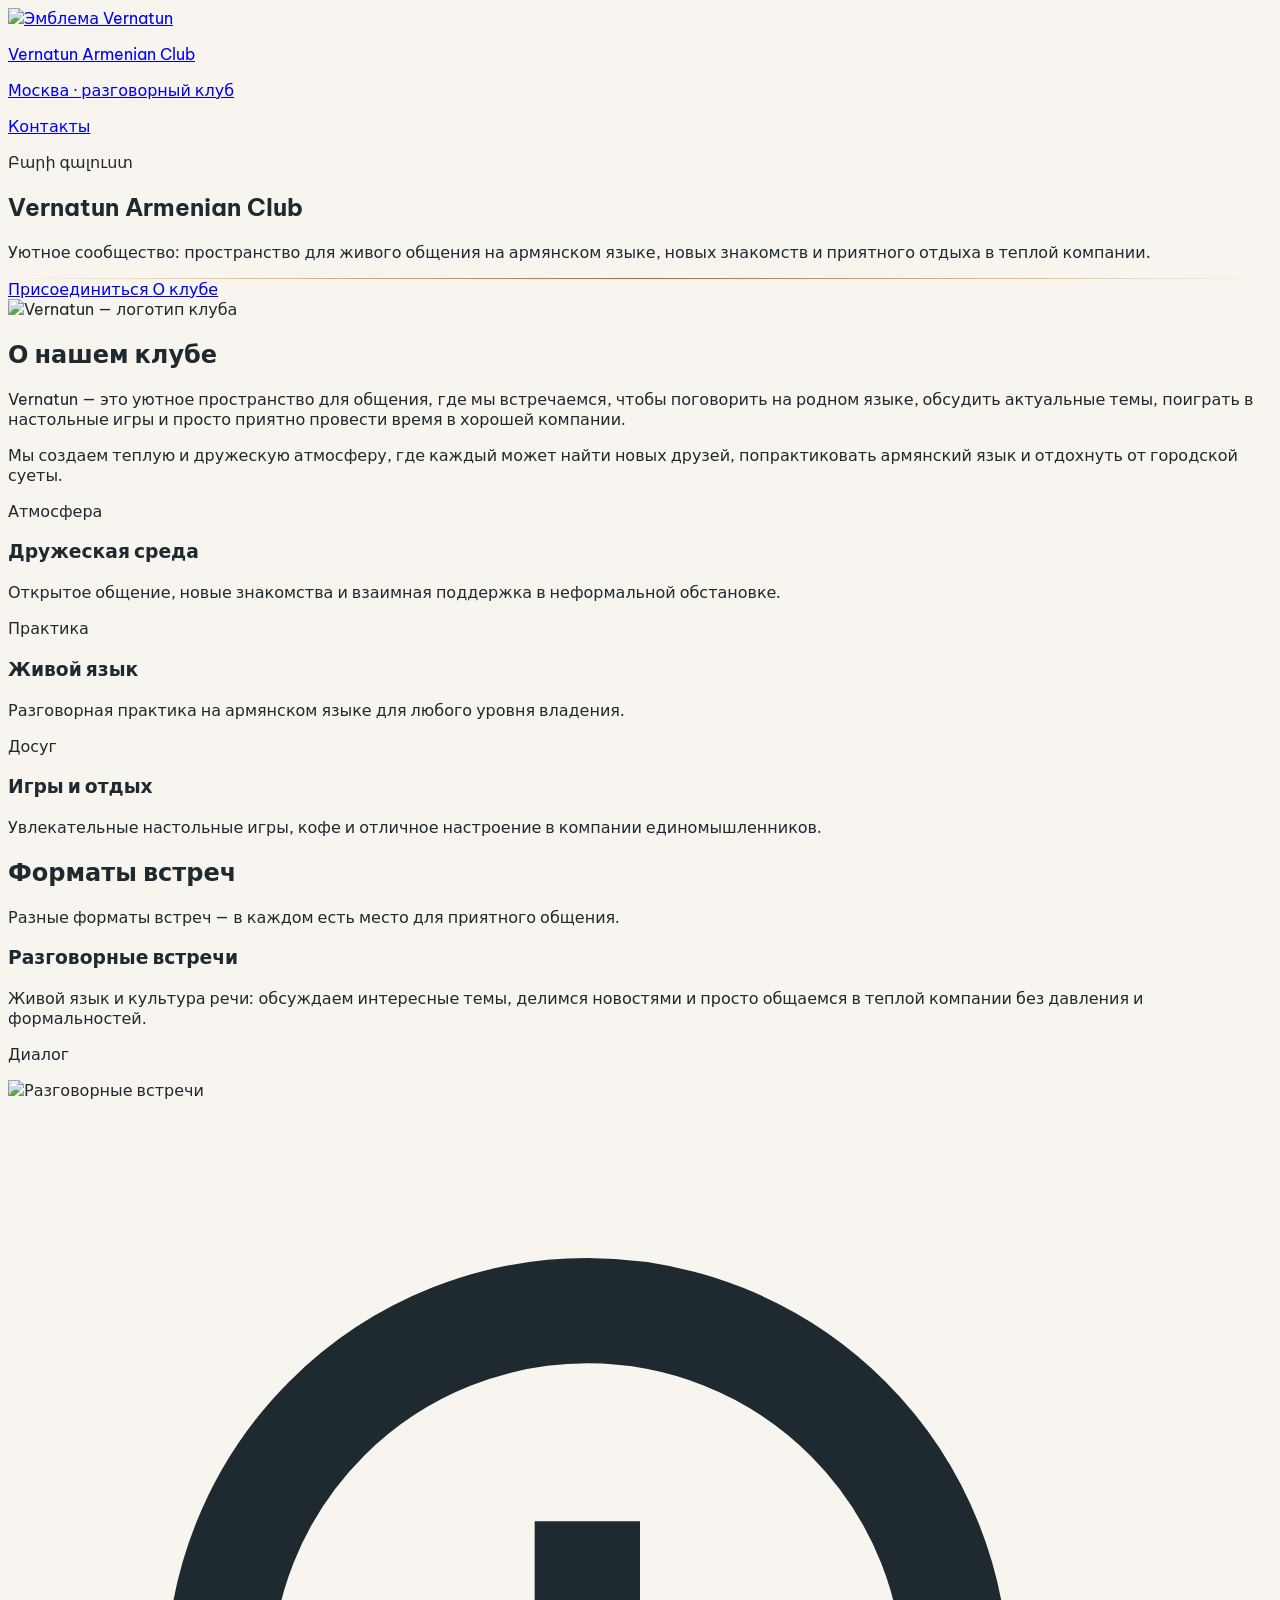
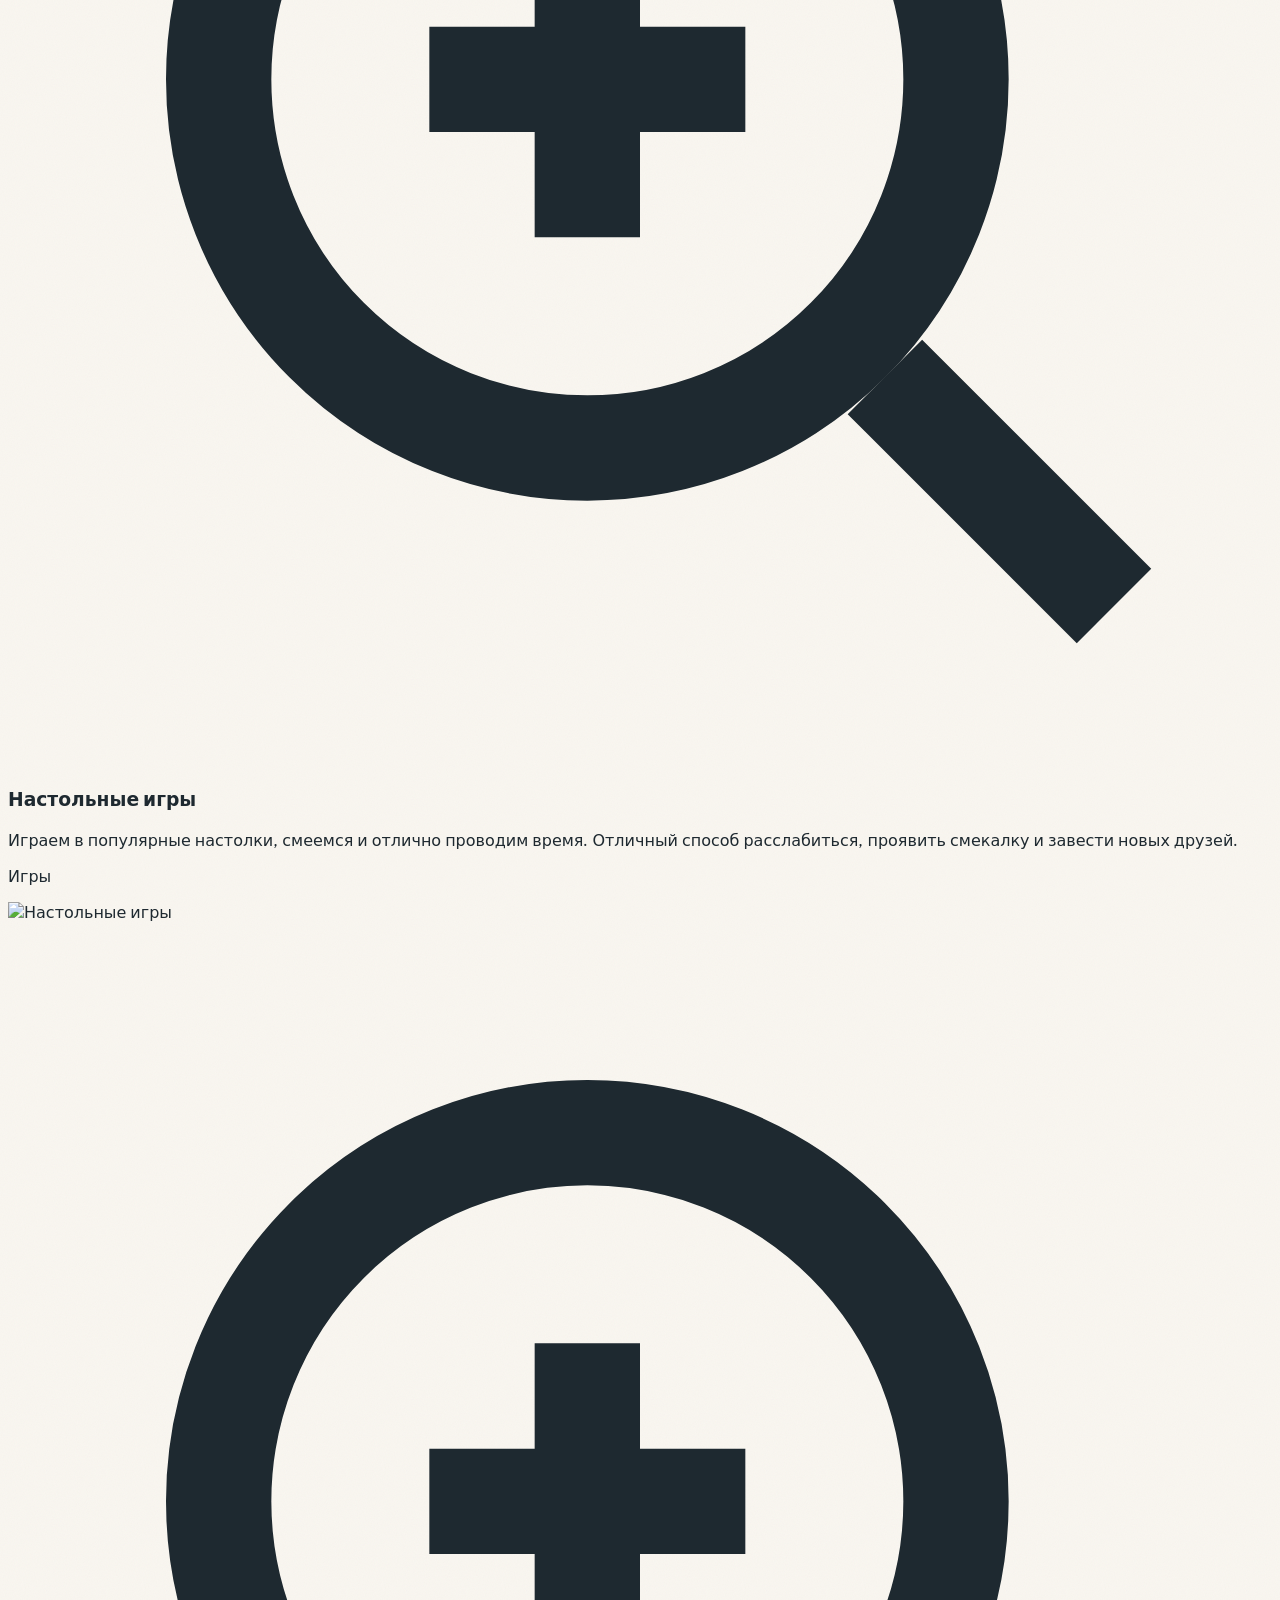
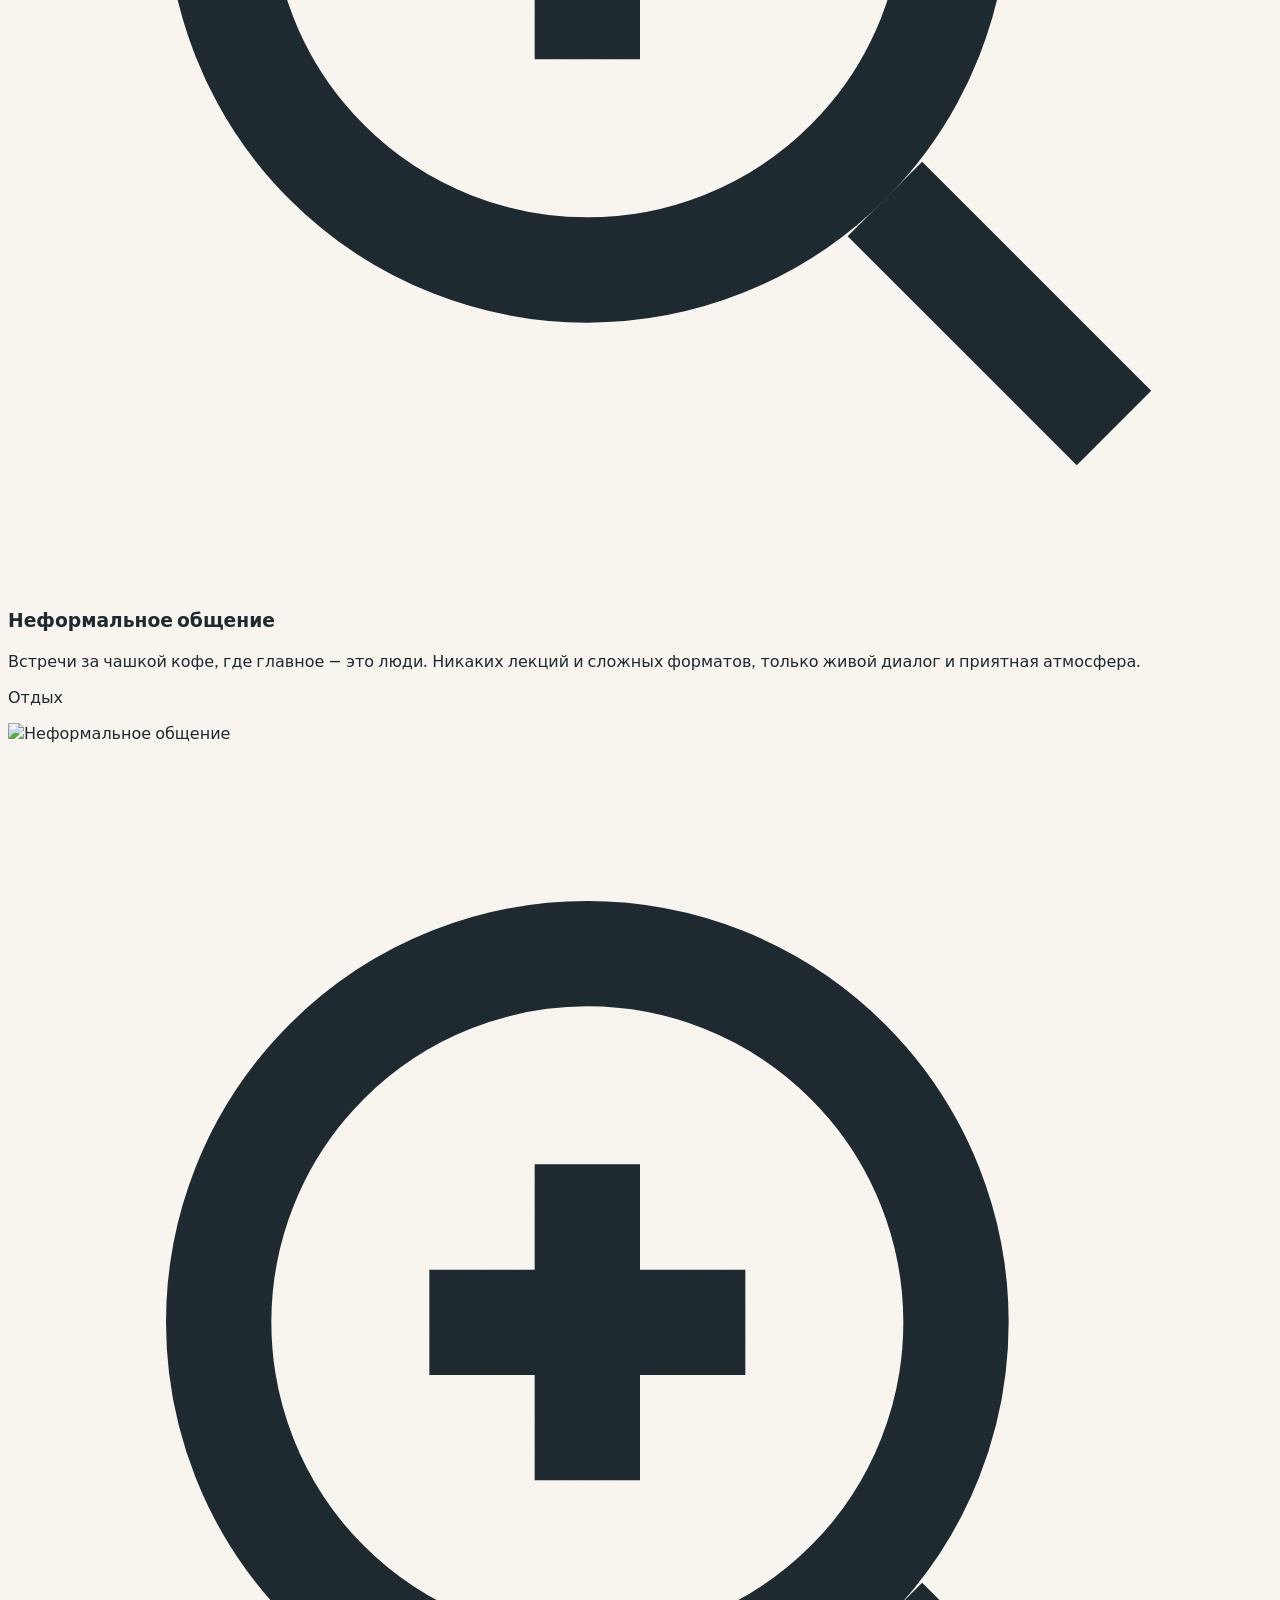
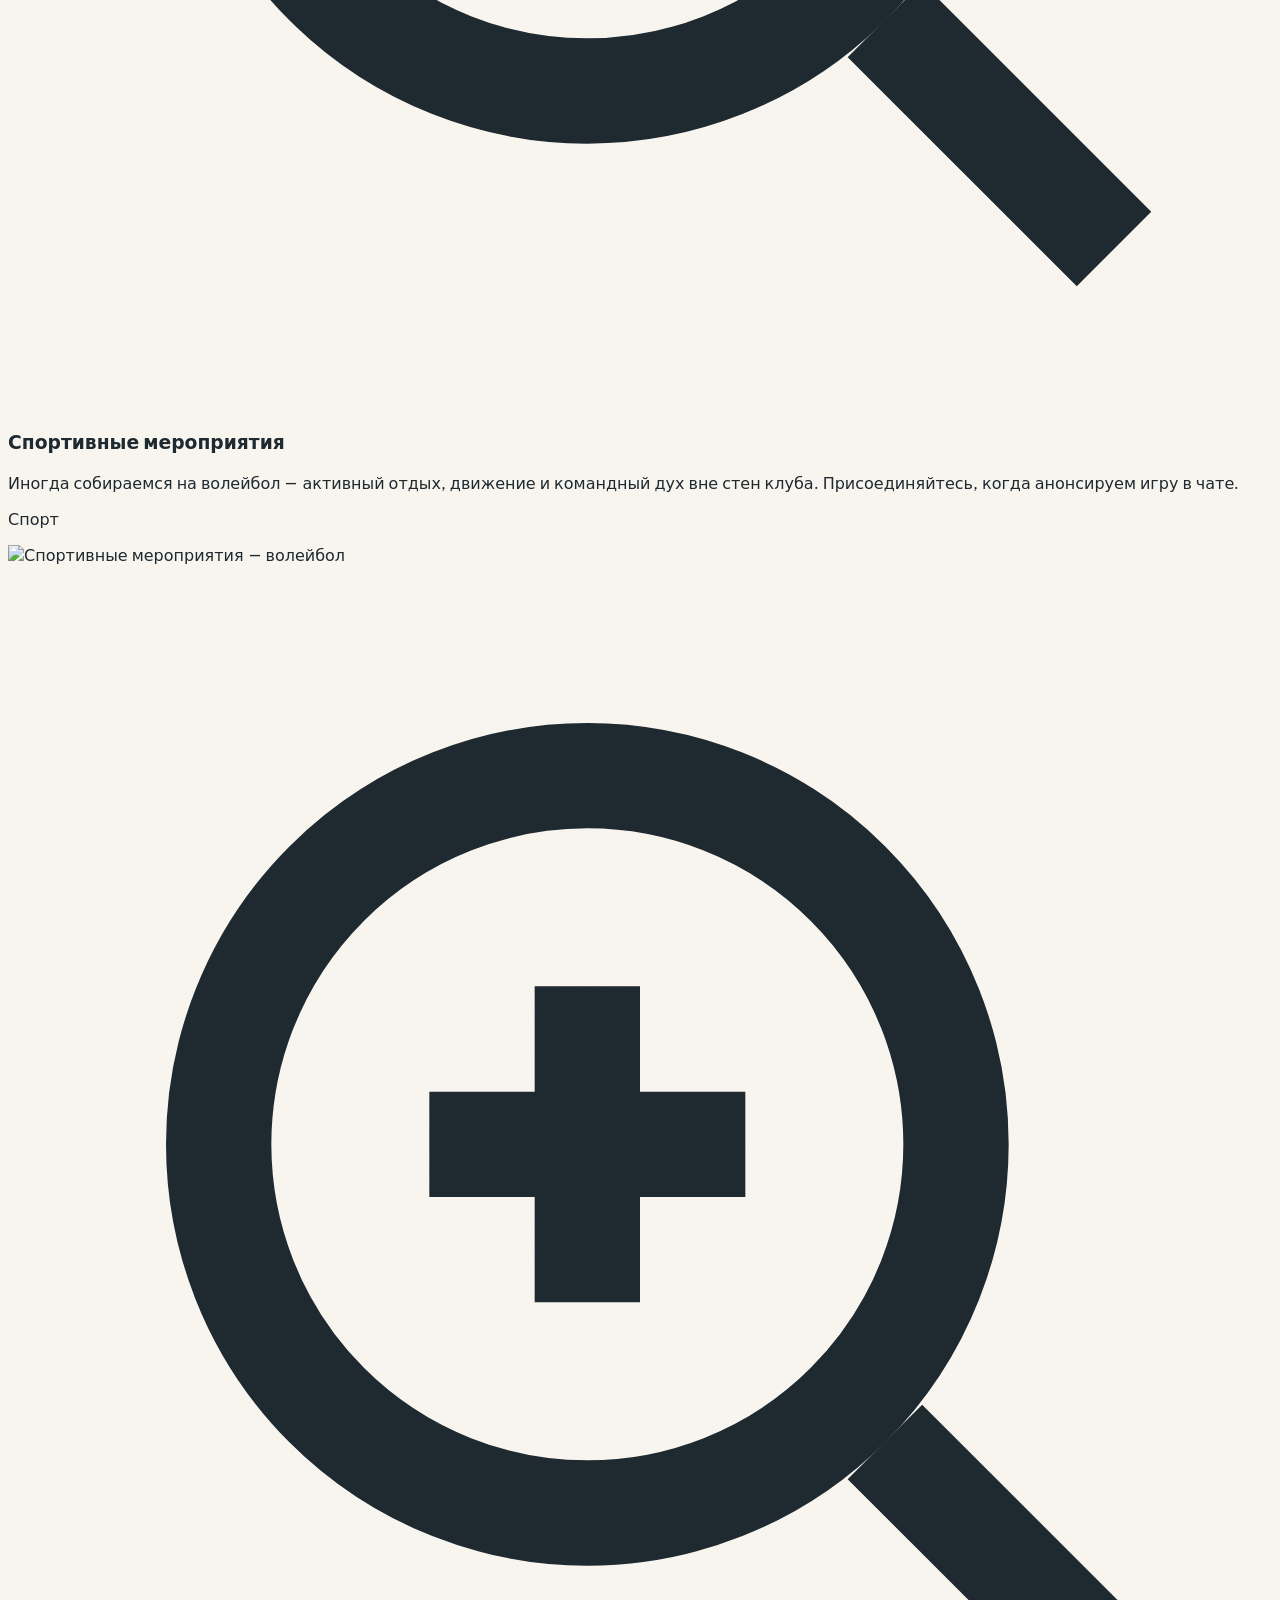
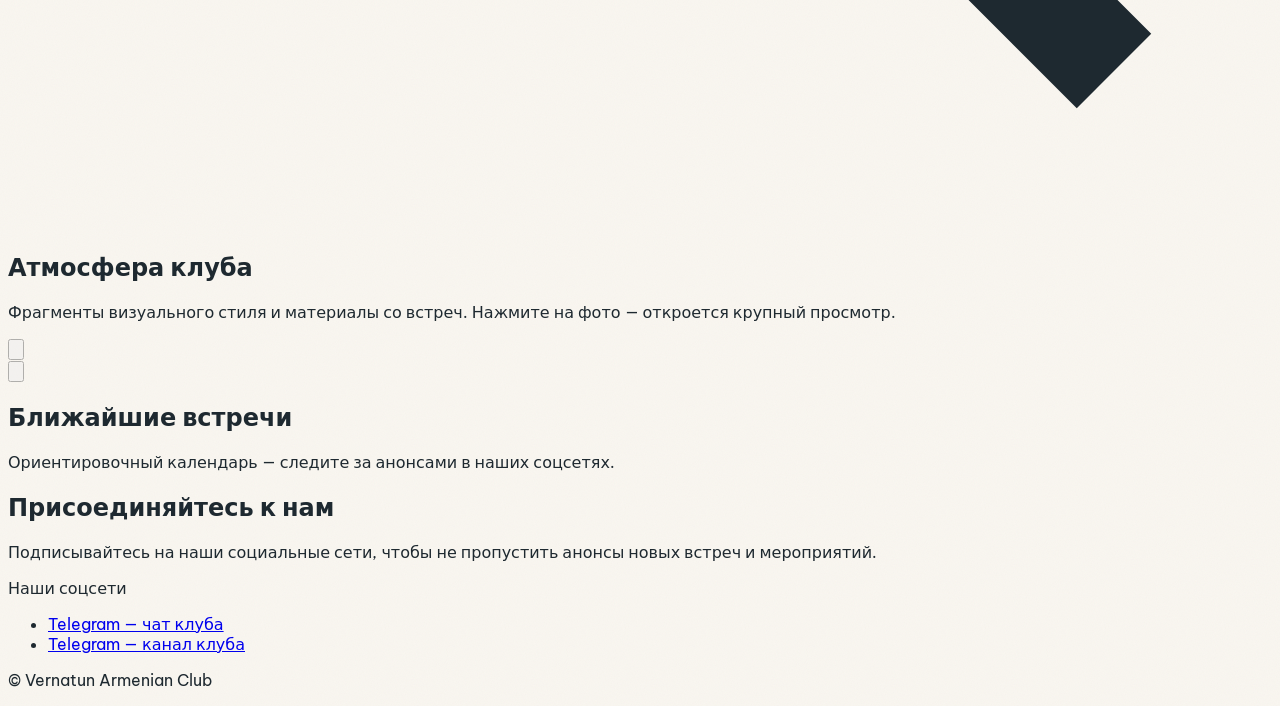
==== index.html @ ec71e271 "Fix HTTPS security warning by removing mixed content and hardening SSL. Remove debug HTTP fetch call" ====
<!DOCTYPE html>
<html class="scroll-smooth" lang="ru">
<head>
  <meta charset="utf-8" />
  <meta name="viewport" content="width=device-width, initial-scale=1" />
  <meta name="description" content="Vernatun Armenian Club — уютное сообщество в Москве: живое общение на армянском языке, настольные игры, встречи и новые знакомства." />
  <title>Vernatun Armenian Club — разговорный клуб в Москве</title>
  <meta property="og:type" content="website" />
  <meta property="og:url" content="https://vernatunspeakclub.com/" />
  <meta property="og:title" content="Vernatun Armenian Club" />
  <meta property="og:description" content="Уютное сообщество в Москве: живое общение на армянском языке, настольные игры, встречи и новые знакомства." />
  <meta property="og:locale" content="ru_RU" />
  <meta name="twitter:card" content="summary" />
  <meta name="twitter:title" content="Vernatun Armenian Club" />
  <meta name="twitter:description" content="Уютное сообщество в Москве: живое общение на армянском языке, настольные игры, встречи и новые знакомства." />
  <script src="https://cdn.tailwindcss.com"></script>
  <script defer src="https://cdn.jsdelivr.net/npm/alpinejs@3.14.3/dist/cdn.min.js"></script>
  <link rel="preconnect" href="https://fonts.googleapis.com" />
  <link rel="preconnect" href="https://fonts.gstatic.com" crossorigin />
  <link href="https://fonts.googleapis.com/css2?family=Be+Vietnam+Pro:ital,wght@0,400;0,500;0,600;0,700;1,400&family=Libre+Caslon+Text:ital,wght@0,400;0,700;1,400&display=swap" rel="stylesheet" />
  <script>
    tailwind.config = {
      theme: {
        extend: {
          colors: {
            parchment: '#F9F6F0',
            terracotta: '#C95B36',
            sungold: '#E6B25A',
            azure: '#2A5A84',
            ink: '#1e2930',
            mist: '#e8e2d8',
          },
          fontFamily: {
            display: ['"Libre Caslon Text"', 'Georgia', 'serif'],
            sans: ['"Be Vietnam Pro"', 'system-ui', 'sans-serif'],
          },
          boxShadow: {
            card: '0 1px 0 rgba(42,90,132,0.06), 0 12px 40px -16px rgba(30,41,48,0.12)',
            lift: '0 18px 50px -24px rgba(42,90,132,0.25)',
          },
        },
      },
    };
  </script>
  <style>
    body {
      background-color: #F9F6F0;
      color: #1e2930;
      font-family: "Be Vietnam Pro", system-ui, sans-serif;
    }
    .paper-grain {
      background-image:
        url("data:image/svg+xml,%3Csvg xmlns='http://www.w3.org/2000/svg' width='120' height='120' viewBox='0 0 120 120'%3E%3Cfilter id='n'%3E%3CfeTurbulence type='fractalNoise' baseFrequency='0.9' numOctaves='3' stitchTiles='stitch'/%3E%3C/filter%3E%3Crect width='120' height='120' filter='url(%23n)' opacity='0.04'/%3E%3C/svg%3E");
    }
    .reveal {
      opacity: 0;
      transform: translateY(18px);
      transition: opacity 0.7s ease, transform 0.7s ease;
    }
    .reveal.reveal-visible {
      opacity: 1;
      transform: translateY(0);
    }
    .ornament {
      height: 1px;
      background: linear-gradient(90deg, transparent, #E6B25A, #C95B36, #E6B25A, transparent);
    }
    .carousel-nav-btn {
      opacity: 0.55;
      transition: opacity 0.2s ease, background-color 0.2s ease;
    }
    .carousel-nav-btn:hover,
    .carousel-nav-btn:focus-visible {
      opacity: 1;
    }
    .format-photo-wrap {
      cursor: pointer;
    }
    .format-photo-wrap:hover img {
      filter: brightness(0.92);
    }
    .zoom-badge {
      pointer-events: none;
    }
    .gallery-slide-frame {
      aspect-ratio: 4 / 3;
      width: 100%;
      overflow: hidden;
      background-color: #000000;
      display: flex;
      align-items: center;
      justify-content: center;
    }
    .gallery-slide-frame img {
      width: 100%;
      height: 100%;
      object-fit: contain;
    }
    .cal-cell {
      min-height: 6.5rem;
    }
    @media (min-width: 640px) {
      .cal-cell {
        min-height: 7.5rem;
      }
    }
  </style>
</head>
<body class="paper-grain min-h-screen antialiased text-ink" x-data="lightbox()" @keydown.escape.window="close()">
    <!--
      Видео: добавьте файл, например videos/meeting.mp4 — плеер подхватит его автоматически.
    -->
  <header class="sticky top-0 z-40 border-b border-mist/80 bg-parchment/90 backdrop-blur-md">
    <div class="mx-auto flex max-w-6xl items-center justify-between gap-4 px-4 py-3 sm:px-6">
      <a href="#top" class="flex items-center gap-3 min-w-0">
        <img src="images/icon.png" alt="Эмблема Vernatun" class="h-10 w-10 shrink-0 object-contain" width="40" height="40" />
        <div class="min-w-0">
          <p class="font-display text-sm sm:text-base font-bold text-azure leading-tight truncate">Vernatun Armenian Club</p>
          <p class="text-[11px] sm:text-xs text-ink/60 truncate">Москва · разговорный клуб</p>
        </div>
      </a>
      <a href="#contact" class="hidden sm:inline-flex shrink-0 items-center rounded border border-azure/20 bg-azure px-4 py-2 text-xs font-semibold uppercase tracking-widest text-white shadow-sm transition hover:bg-azure/90">Контакты</a>
    </div>
  </header>

  <main id="top">
    <!-- Hero -->
    <section class="relative overflow-hidden border-b border-mist">
      <div class="pointer-events-none absolute -right-24 -top-24 h-72 w-72 rounded-full bg-sungold/15 blur-3xl" aria-hidden="true"></div>
      <div class="pointer-events-none absolute -left-20 bottom-0 h-64 w-64 rounded-full bg-terracotta/10 blur-3xl" aria-hidden="true"></div>
      <div class="mx-auto grid max-w-6xl items-center gap-10 px-4 py-14 sm:px-6 md:grid-cols-2 md:py-20">
        <div class="reveal space-y-6">
          <p class="text-xs font-semibold uppercase tracking-[0.25em] text-terracotta">Բարի գալուստ</p>
          <h1 class="font-display text-4xl font-bold leading-tight text-azure sm:text-5xl lg:text-[3.25rem]">
            Vernatun Armenian Club
          </h1>
          <p class="text-lg leading-relaxed text-ink/80 sm:text-xl">
            Уютное сообщество: пространство для живого общения на армянском языке, новых знакомств и приятного отдыха в теплой компании.
          </p>
          <div class="ornament max-w-md" aria-hidden="true"></div>
          <div class="flex flex-wrap gap-3">
            <a href="#contact" class="inline-flex items-center justify-center rounded bg-terracotta px-5 py-3 text-sm font-semibold text-white shadow-card transition hover:bg-terracotta/90">
              Присоединиться
            </a>
            <a href="#libraries" class="inline-flex items-center justify-center rounded border border-azure/25 bg-white/60 px-5 py-3 text-sm font-semibold text-azure backdrop-blur-sm transition hover:border-azure/50">
              О клубе
            </a>
          </div>
        </div>
        <div class="reveal flex justify-center md:justify-end">
          <div class="relative w-full max-w-md">
            <div class="absolute -inset-0 rounded-2xl border border-sungold/40 bg-gradient-to-br from-white/70 to-parchment shadow-lift" aria-hidden="true"></div>
            <div class="relative overflow-hidden rounded-xl border border-azure/15 bg-white shadow-card flex items-center justify-center p-6 sm:p-8">
              <img src="images/icon.png" alt="Vernatun — логотип клуба" class="w-full max-w-xs h-auto object-contain" width="640" height="640" loading="lazy" />
            </div>
          </div>
        </div>
      </div>
    </section>

    <!-- О клубе -->
    <section id="libraries" class="border-b border-mist bg-white/40 py-16 sm:py-20">
      <div class="mx-auto max-w-6xl px-4 sm:px-6">
        <div class="reveal mx-auto max-w-3xl text-center">
          <h2 class="font-display text-3xl font-bold text-azure sm:text-4xl">О нашем клубе</h2>
          <p class="mt-4 text-lg leading-relaxed text-ink/75">
            Vernatun — это уютное пространство для общения, где мы встречаемся, чтобы поговорить на родном языке, обсудить актуальные темы, поиграть в настольные игры и просто приятно провести время в хорошей компании.
          </p>
          <p class="mt-4 text-lg leading-relaxed text-ink/75">
            Мы создаем теплую и дружескую атмосферу, где каждый может найти новых друзей, попрактиковать армянский язык и отдохнуть от городской суеты.
          </p>
        </div>
        <div class="mt-12 grid gap-6 sm:grid-cols-3">
          <article class="reveal rounded-lg border border-azure/12 bg-parchment/80 p-6 shadow-card">
            <p class="text-xs font-bold uppercase tracking-widest text-terracotta">Атмосфера</p>
            <h3 class="mt-2 font-display text-xl text-azure">Дружеская среда</h3>
            <p class="mt-3 text-sm leading-relaxed text-ink/70">Открытое общение, новые знакомства и взаимная поддержка в неформальной обстановке.</p>
          </article>
          <article class="reveal rounded-lg border border-azure/12 bg-parchment/80 p-6 shadow-card">
            <p class="text-xs font-bold uppercase tracking-widest text-terracotta">Практика</p>
            <h3 class="mt-2 font-display text-xl text-azure">Живой язык</h3>
            <p class="mt-3 text-sm leading-relaxed text-ink/70">Разговорная практика на армянском языке для любого уровня владения.</p>
          </article>
          <article class="reveal rounded-lg border border-azure/12 bg-parchment/80 p-6 shadow-card">
            <p class="text-xs font-bold uppercase tracking-widest text-terracotta">Досуг</p>
            <h3 class="mt-2 font-display text-xl text-azure">Игры и отдых</h3>
            <p class="mt-3 text-sm leading-relaxed text-ink/70">Увлекательные настольные игры, кофе и отличное настроение в компании единомышленников.</p>
          </article>
        </div>
      </div>
    </section>

    <!-- Форматы -->
    <section class="py-16 sm:py-20">
      <div class="mx-auto max-w-6xl px-4 sm:px-6">
        <div class="reveal text-center">
          <h2 class="font-display text-3xl font-bold text-azure sm:text-4xl">Форматы встреч</h2>
          <p class="mx-auto mt-3 max-w-2xl text-ink/70">Разные форматы встреч — в каждом есть место для приятного общения.</p>
        </div>
        <div class="mt-12 grid gap-8 sm:grid-cols-2 lg:grid-cols-4">
          <article class="reveal flex flex-col rounded-lg border border-azure/15 bg-white/70 shadow-card backdrop-blur-sm overflow-hidden">
            <div class="p-7 flex-1 flex flex-col">
              <div class="h-px w-12 bg-sungold" aria-hidden="true"></div>
              <h3 class="mt-5 font-display text-2xl text-azure">Разговорные встречи</h3>
              <p class="mt-3 flex-1 text-sm leading-relaxed text-ink/75">Живой язык и культура речи: обсуждаем интересные темы, делимся новостями и просто общаемся в теплой компании без давления и формальностей.</p>
              <p class="mt-4 text-xs font-semibold uppercase tracking-wider text-terracotta">Диалог</p>
            </div>
            <div
              class="format-photo-wrap relative border-t border-azure/10"
              role="button"
              tabindex="0"
              @click="openLb('images/format-01.png', 'Разговорные встречи')"
              @keydown.enter="openLb('images/format-01.png', 'Разговорные встречи')"
            >
              <img src="images/format-01.png" alt="Разговорные встречи" class="w-full h-48 object-cover transition" loading="lazy" />
              <span class="zoom-badge absolute right-2 top-2 rounded-full bg-ink/45 p-1.5 text-white backdrop-blur-sm" aria-hidden="true">
                <svg class="h-4 w-4" viewBox="0 0 24 24" fill="none" stroke="currentColor" stroke-width="2"><circle cx="11" cy="11" r="7"/><path d="M21 21l-4.35-4.35M11 8v6M8 11h6"/></svg>
              </span>
            </div>
          </article>
          <article class="reveal flex flex-col rounded-lg border border-azure/15 bg-white/70 shadow-card backdrop-blur-sm overflow-hidden">
            <div class="p-7 flex-1 flex flex-col">
              <div class="h-px w-12 bg-sungold" aria-hidden="true"></div>
              <h3 class="mt-5 font-display text-2xl text-azure">Настольные игры</h3>
              <p class="mt-3 flex-1 text-sm leading-relaxed text-ink/75">Играем в популярные настолки, смеемся и отлично проводим время. Отличный способ расслабиться, проявить смекалку и завести новых друзей.</p>
              <p class="mt-4 text-xs font-semibold uppercase tracking-wider text-terracotta">Игры</p>
            </div>
            <div
              class="format-photo-wrap relative border-t border-azure/10"
              role="button"
              tabindex="0"
              @click="openLb('images/format-02.jpg', 'Настольные игры')"
              @keydown.enter="openLb('images/format-02.jpg', 'Настольные игры')"
            >
              <img src="images/format-02.jpg" alt="Настольные игры" class="w-full h-48 object-cover transition" loading="lazy" />
              <span class="zoom-badge absolute right-2 top-2 rounded-full bg-ink/45 p-1.5 text-white backdrop-blur-sm" aria-hidden="true">
                <svg class="h-4 w-4" viewBox="0 0 24 24" fill="none" stroke="currentColor" stroke-width="2"><circle cx="11" cy="11" r="7"/><path d="M21 21l-4.35-4.35M11 8v6M8 11h6"/></svg>
              </span>
            </div>
          </article>
          <article class="reveal flex flex-col rounded-lg border border-azure/15 bg-white/70 shadow-card backdrop-blur-sm overflow-hidden">
            <div class="p-7 flex-1 flex flex-col">
              <div class="h-px w-12 bg-sungold" aria-hidden="true"></div>
              <h3 class="mt-5 font-display text-2xl text-azure">Неформальное общение</h3>
              <p class="mt-3 flex-1 text-sm leading-relaxed text-ink/75">Встречи за чашкой кофе, где главное — это люди. Никаких лекций и сложных форматов, только живой диалог и приятная атмосфера.</p>
              <p class="mt-4 text-xs font-semibold uppercase tracking-wider text-terracotta">Отдых</p>
            </div>
            <div
              class="format-photo-wrap relative border-t border-azure/10"
              role="button"
              tabindex="0"
              @click="openLb('images/format-03.png', 'Неформальное общение')"
              @keydown.enter="openLb('images/format-03.png', 'Неформальное общение')"
            >
              <img src="images/format-03.png" alt="Неформальное общение" class="w-full h-48 object-cover transition" loading="lazy" />
              <span class="zoom-badge absolute right-2 top-2 rounded-full bg-ink/45 p-1.5 text-white backdrop-blur-sm" aria-hidden="true">
                <svg class="h-4 w-4" viewBox="0 0 24 24" fill="none" stroke="currentColor" stroke-width="2"><circle cx="11" cy="11" r="7"/><path d="M21 21l-4.35-4.35M11 8v6M8 11h6"/></svg>
              </span>
            </div>
          </article>
          <article class="reveal flex flex-col rounded-lg border border-azure/15 bg-white/70 shadow-card backdrop-blur-sm overflow-hidden">
            <div class="p-7 flex-1 flex flex-col">
              <div class="h-px w-12 bg-sungold" aria-hidden="true"></div>
              <h3 class="mt-5 font-display text-2xl text-azure">Спортивные мероприятия</h3>
              <p class="mt-3 flex-1 text-sm leading-relaxed text-ink/75">Иногда собираемся на волейбол — активный отдых, движение и командный дух вне стен клуба. Присоединяйтесь, когда анонсируем игру в чате.</p>
              <p class="mt-4 text-xs font-semibold uppercase tracking-wider text-terracotta">Спорт</p>
            </div>
            <div
              class="format-photo-wrap relative border-t border-azure/10"
              role="button"
              tabindex="0"
              @click="openLb('images/format-04.jpg', 'Спортивные мероприятия')"
              @keydown.enter="openLb('images/format-04.jpg', 'Спортивные мероприятия')"
            >
              <img src="images/format-04.jpg" alt="Спортивные мероприятия — волейбол" class="w-full h-48 object-cover transition" loading="lazy" />
              <span class="zoom-badge absolute right-2 top-2 rounded-full bg-ink/45 p-1.5 text-white backdrop-blur-sm" aria-hidden="true">
                <svg class="h-4 w-4" viewBox="0 0 24 24" fill="none" stroke="currentColor" stroke-width="2"><circle cx="11" cy="11" r="7"/><path d="M21 21l-4.35-4.35M11 8v6M8 11h6"/></svg>
              </span>
            </div>
          </article>
        </div>
      </div>
    </section>

    <!-- Медиа -->
    <section class="border-y border-mist bg-white/35 py-16 sm:py-20">
      <div class="mx-auto max-w-6xl px-4 sm:px-6">
        <div class="reveal flex flex-col gap-3 text-center sm:text-left">
          <h2 class="font-display text-3xl font-bold text-azure sm:text-4xl">Атмосфера клуба</h2>
          <p class="mx-auto max-w-2xl text-ink/70 sm:mx-0">Фрагменты визуального стиля и материалы со встреч. Нажмите на фото — откроется крупный просмотр.</p>
        </div>

        <div
          class="reveal mt-10 flex items-center gap-2 sm:gap-4 max-w-5xl mx-auto"
          x-data="{
            current: 0,
            slides: [
              { src: 'gallery/1.jpg', caption: 'Атмосфера клуба' },
              { src: 'gallery/2.jpg', caption: 'Атмосфера клуба' },
              { src: 'gallery/3.jpg', caption: 'Атмосфера клуба' },
              { src: 'gallery/4.jpg', caption: 'Атмосфера клуба' },
              { src: 'gallery/5.jpg', caption: 'Атмосфера клуба' },
              { src: 'gallery/6.jpg', caption: 'Атмосфера клуба' }
            ],
            get count() { return this.slides.length; },
            prev() { this.current = this.current === 0 ? this.count - 1 : this.current - 1; },
            next() { this.current = this.current === this.count - 1 ? 0 : this.current + 1; }
          }"
          x-init="setInterval(() => next(), 5000)"
        >
          <button type="button" @click="prev()" class="carousel-nav-btn shrink-0 rounded-full bg-azure/80 p-2 sm:p-3 text-white shadow-card backdrop-blur-md focus:outline-none focus-visible:ring-2 focus-visible:ring-sungold" aria-label="Предыдущее фото">
            <svg class="w-5 h-5 sm:w-6 sm:h-6" fill="none" stroke="currentColor" viewBox="0 0 24 24"><path stroke-linecap="round" stroke-linejoin="round" stroke-width="2" d="M15 19l-7-7 7-7"></path></svg>
          </button>

          <div class="relative flex-1 min-w-0 overflow-hidden rounded-xl shadow-card border border-azure/12 bg-parchment">
            <div class="flex transition-transform duration-500 ease-out" :style="'transform: translateX(-' + (current * 100) + '%)'">
              <template x-for="(slide, i) in slides" :key="i">
                <div class="w-full flex-shrink-0">
                  <div class="gallery-slide-frame cursor-pointer" @click="openLb(slide.src, slide.caption)">
                    <img
                      :src="slide.src"
                      :alt="'Атмосфера клуба ' + (i + 1)"
                      loading="lazy"
                    />
                  </div>
                </div>
              </template>
            </div>

            <div class="absolute bottom-4 left-1/2 -translate-x-1/2 flex gap-2">
              <template x-for="(slide, i) in slides" :key="'dot-' + i">
                <button
                  type="button"
                  @click="current = i"
                  :class="current === i ? 'bg-sungold w-6' : 'bg-white/60 hover:bg-white w-2'"
                  class="h-2 rounded-full transition-all duration-300"
                  :aria-label="'Фото ' + (i + 1)"
                ></button>
              </template>
            </div>
          </div>

          <button type="button" @click="next()" class="carousel-nav-btn shrink-0 rounded-full bg-azure/80 p-2 sm:p-3 text-white shadow-card backdrop-blur-md focus:outline-none focus-visible:ring-2 focus-visible:ring-sungold" aria-label="Следующее фото">
            <svg class="w-5 h-5 sm:w-6 sm:h-6" fill="none" stroke="currentColor" viewBox="0 0 24 24"><path stroke-linecap="round" stroke-linejoin="round" stroke-width="2" d="M9 5l7 7-7 7"></path></svg>
          </button>
        </div>
      </div>
    </section>

    <!-- Расписание -->
    <section class="py-16 sm:py-20">
      <div class="mx-auto max-w-6xl px-4 sm:px-6">
        <div class="reveal text-center sm:text-left">
          <h2 class="font-display text-3xl font-bold text-azure sm:text-4xl">Ближайшие встречи</h2>
          <p class="mt-2 text-ink/70">Ориентировочный календарь — следите за анонсами в наших соцсетях.</p>
        </div>

        <div class="reveal mt-10 overflow-hidden rounded-xl border border-azure/12 bg-white shadow-card" x-data="clubCalendar()" x-cloak>
          <!-- Шапка календаря -->
          <div class="flex flex-wrap items-center justify-between gap-3 border-b border-mist bg-parchment/60 px-4 py-3 sm:px-6">
            <div class="flex items-center gap-2">
              <button type="button" @click="prevMonth()" class="rounded-full p-2 text-azure transition hover:bg-azure/10 focus:outline-none focus-visible:ring-2 focus-visible:ring-sungold" aria-label="Предыдущий месяц">
                <svg class="h-5 w-5" fill="none" stroke="currentColor" viewBox="0 0 24 24"><path stroke-linecap="round" stroke-linejoin="round" stroke-width="2" d="M15 19l-7-7 7-7"/></svg>
              </button>
              <button type="button" @click="nextMonth()" class="rounded-full p-2 text-azure transition hover:bg-azure/10 focus:outline-none focus-visible:ring-2 focus-visible:ring-sungold" aria-label="Следующий месяц">
                <svg class="h-5 w-5" fill="none" stroke="currentColor" viewBox="0 0 24 24"><path stroke-linecap="round" stroke-linejoin="round" stroke-width="2" d="M9 5l7 7-7 7"/></svg>
              </button>
              <h3 class="font-display text-xl font-bold text-azure sm:text-2xl" x-text="title"></h3>
            </div>
            <button type="button" @click="goToday()" class="rounded border border-azure/20 bg-white px-3 py-1.5 text-xs font-semibold uppercase tracking-wider text-azure transition hover:border-azure/40 hover:bg-azure/5 focus:outline-none focus-visible:ring-2 focus-visible:ring-sungold">
              Сегодня
            </button>
          </div>

          <!-- Дни недели -->
          <div class="grid grid-cols-7 border-b border-mist bg-white/80 text-center text-[11px] font-semibold uppercase tracking-wider text-ink/50 sm:text-xs">
            <template x-for="day in weekDays" :key="day">
              <div class="border-r border-mist/80 py-2 last:border-r-0" x-text="day"></div>
            </template>
          </div>

          <!-- Сетка месяца -->
          <div class="grid grid-cols-7 bg-mist/40">
            <template x-for="(week, wi) in weeks" :key="wi">
              <template x-for="(cell, di) in week" :key="wi + '-' + di">
                <div
                  class="cal-cell border-b border-r border-mist/80 bg-white p-1 sm:p-1.5 last:border-r-0"
                  :class="cell.inMonth ? '' : 'bg-parchment/50'"
                >
                  <div class="flex items-center justify-between gap-1">
                    <span
                      class="inline-flex h-6 w-6 items-center justify-center rounded-full text-xs font-semibold sm:text-sm"
                      :class="cell.isToday ? 'bg-azure text-white' : (cell.inMonth ? 'text-ink' : 'text-ink/35')"
                      x-text="cell.date"
                    ></span>
                  </div>
                  <div class="mt-1 space-y-0.5">
                    <template x-for="(ev, ei) in cell.events" :key="ei">
                      <div
                        class="cursor-default rounded px-1 py-0.5 text-[10px] leading-tight text-white sm:text-[11px] sm:px-1.5 sm:py-1"
                        :class="ev.color === 'azure' ? 'bg-azure' : 'bg-terracotta'"
                        :title="ev.place + ', ' + ev.time"
                      >
                        <span class="font-semibold" x-text="ev.time"></span>
                        <span class="hidden sm:inline" x-text="' · ' + ev.place"></span>
                        <span class="sm:hidden block truncate" x-text="ev.place"></span>
                      </div>
                    </template>
                  </div>
                </div>
              </template>
            </template>
          </div>

          <!-- Легенда -->
          <div class="flex flex-wrap gap-4 border-t border-mist bg-parchment/40 px-4 py-3 text-xs text-ink/70 sm:px-6">
            <div class="flex items-center gap-2">
              <span class="inline-block h-3 w-3 rounded bg-azure" aria-hidden="true"></span>
              <span><strong>Вторник, 20:00</strong> — антикафе «Циферблат»</span>
            </div>
            <div class="flex items-center gap-2">
              <span class="inline-block h-3 w-3 rounded bg-terracotta" aria-hidden="true"></span>
              <span><strong>Суббота, 15:00</strong> — ГЭС-2</span>
            </div>
          </div>
        </div>
      </div>
    </section>

    <!-- Контакты -->
    <footer id="contact" class="border-t border-mist bg-azure text-white">
      <div class="mx-auto max-w-6xl px-4 py-14 sm:px-6">
        <div class="reveal flex flex-col items-center text-center">
          <h2 class="font-display text-3xl font-bold">Присоединяйтесь к нам</h2>
          <p class="mt-4 max-w-xl text-sm leading-relaxed text-white/80">
            Подписывайтесь на наши социальные сети, чтобы не пропустить анонсы новых встреч и мероприятий.
          </p>
          <div class="mt-8 rounded-lg border border-white/15 bg-white/5 p-6 backdrop-blur-sm w-full max-w-md">
            <p class="text-xs font-bold uppercase tracking-widest text-sungold">Наши соцсети</p>
            <ul class="mt-4 flex flex-col sm:flex-row items-center justify-center gap-6 text-sm">
              <li><a class="text-white/90 underline decoration-sungold/60 underline-offset-4 hover:text-white transition-colors" href="https://t.me/+n7clld6EXN9kYjUy" target="_blank" rel="noopener noreferrer" aria-label="Telegram чат">Telegram — чат клуба</a></li>
              <li><a class="text-white/90 underline decoration-sungold/60 underline-offset-4 hover:text-white transition-colors" href="https://t.me/MASClubb" target="_blank" rel="noopener noreferrer" aria-label="Telegram канал">Telegram — канал клуба</a></li>
            </ul>
          </div>
        </div>
        <p class="mt-12 text-center text-[11px] text-white/45">© Vernatun Armenian Club</p>
      </div>
    </footer>
  </main>

  <!-- Lightbox -->
  <div
    x-show="active"
    x-transition.opacity.duration.200ms
    class="fixed inset-0 z-[60] flex items-center justify-center bg-ink/80 p-4 backdrop-blur-sm"
    style="display: none;"
    @click.self="close()"
    role="dialog"
    aria-modal="true"
    :aria-label="caption || 'Просмотр изображения'"
  >
    <button type="button" class="absolute right-4 top-4 rounded-full border border-white/30 bg-white/10 p-2 text-white transition hover:bg-white/20 focus:outline-none focus-visible:ring-2 focus-visible:ring-sungold" @click="close()" aria-label="Закрыть">
      <svg class="h-5 w-5" viewBox="0 0 24 24" fill="none" stroke="currentColor" stroke-width="2"><path d="M6 6l12 12M18 6L6 18"/></svg>
    </button>
    <figure class="max-h-[90vh] max-w-5xl">
      <img :src="src" :alt="caption" class="max-h-[80vh] w-auto max-w-full rounded-md border border-white/10 shadow-lift object-contain" width="1200" height="800" />
      <figcaption class="mt-3 text-center text-sm text-white/80" x-text="caption"></figcaption>
    </figure>
  </div>

  <script>
    /** Показать PNG-логотип, если файл существует (иначе остаётся SVG). */
    (function () {
      const img = new Image();
      img.onload = function () {
        document.querySelectorAll('#logo-png, #hero-logo-png').forEach(function (el) {
          el.classList.remove('hidden');
        });
        document.querySelectorAll('img[src="images/logo.svg"]').forEach(function (el) {
          if (el.closest('#top')) el.classList.add('hidden');
        });
        document.querySelector('header img[src="images/logo.svg"]')?.classList.add('hidden');
      };
      img.onerror = function () {};
      img.src = 'images/logo.png?' + Date.now();
    })();

    document.addEventListener('alpine:init', function () {
      Alpine.data('lightbox', function () {
        return {
          active: false,
          src: '',
          caption: '',
          openLb: function (src, caption) {
            this.src = src;
            this.caption = caption || '';
            this.active = true;
            document.body.style.overflow = 'hidden';
          },
          close: function () {
            this.active = false;
            this.src = '';
            this.caption = '';
            document.body.style.overflow = '';
          },
        };
      });

      Alpine.data('clubCalendar', function () {
        var monthNames = [
          'Январь', 'Февраль', 'Март', 'Апрель', 'Май', 'Июнь',
          'Июль', 'Август', 'Сентябрь', 'Октябрь', 'Ноябрь', 'Декабрь',
        ];
        var today = new Date();
        return {
          year: today.getFullYear(),
          month: today.getMonth(),
          monthNames: monthNames,
          weekDays: ['Пн', 'Вт', 'Ср', 'Чт', 'Пт', 'Сб', 'Вс'],
          get title() {
            return this.monthNames[this.month] + ' ' + this.year;
          },
          get weeks() {
            var first = new Date(this.year, this.month, 1);
            var start = new Date(first);
            var mondayOffset = (first.getDay() + 6) % 7;
            start.setDate(1 - mondayOffset);
            var weeks = [];
            var cursor = new Date(start);
            for (var w = 0; w < 6; w++) {
              var week = [];
              for (var d = 0; d < 7; d++) {
                var cellDate = new Date(cursor);
                week.push({
                  date: cellDate.getDate(),
                  inMonth: cellDate.getMonth() === this.month,
                  isToday: this.isToday(cellDate),
                  events: this.getEvents(cellDate),
                });
                cursor.setDate(cursor.getDate() + 1);
              }
              weeks.push(week);
            }
            return weeks;
          },
          isToday: function (d) {
            var t = new Date();
            return d.getDate() === t.getDate() && d.getMonth() === t.getMonth() && d.getFullYear() === t.getFullYear();
          },
          getEvents: function (d) {
            var day = d.getDay();
            var events = [];
            if (day === 2) {
              events.push({ time: '20:00', place: 'Антикафе «Циферблат»', color: 'azure' });
            }
            if (day === 6) {
              events.push({ time: '15:00', place: 'ГЭС-2', color: 'terracotta' });
            }
            return events;
          },
          prevMonth: function () {
            if (this.month === 0) {
              this.month = 11;
              this.year -= 1;
            } else {
              this.month -= 1;
            }
          },
          nextMonth: function () {
            if (this.month === 11) {
              this.month = 0;
              this.year += 1;
            } else {
              this.month += 1;
            }
          },
          goToday: function () {
            var t = new Date();
            this.year = t.getFullYear();
            this.month = t.getMonth();
          },
        };
      });
    });

    /** Scroll reveal */
    (function () {
      var els = document.querySelectorAll('.reveal');
      if (!('IntersectionObserver' in window)) {
        els.forEach(function (el) { el.classList.add('reveal-visible'); });
        return;
      }
      var io = new IntersectionObserver(
        function (entries) {
          entries.forEach(function (en) {
            if (en.isIntersecting) {
              en.target.classList.add('reveal-visible');
              io.unobserve(en.target);
            }
          });
        },
        { rootMargin: '0px 0px -8% 0px', threshold: 0.08 }
      );
      els.forEach(function (el) { io.observe(el); });
    })();
  </script>
  <style>[x-cloak]{display:none!important}</style>
</body>
</html>
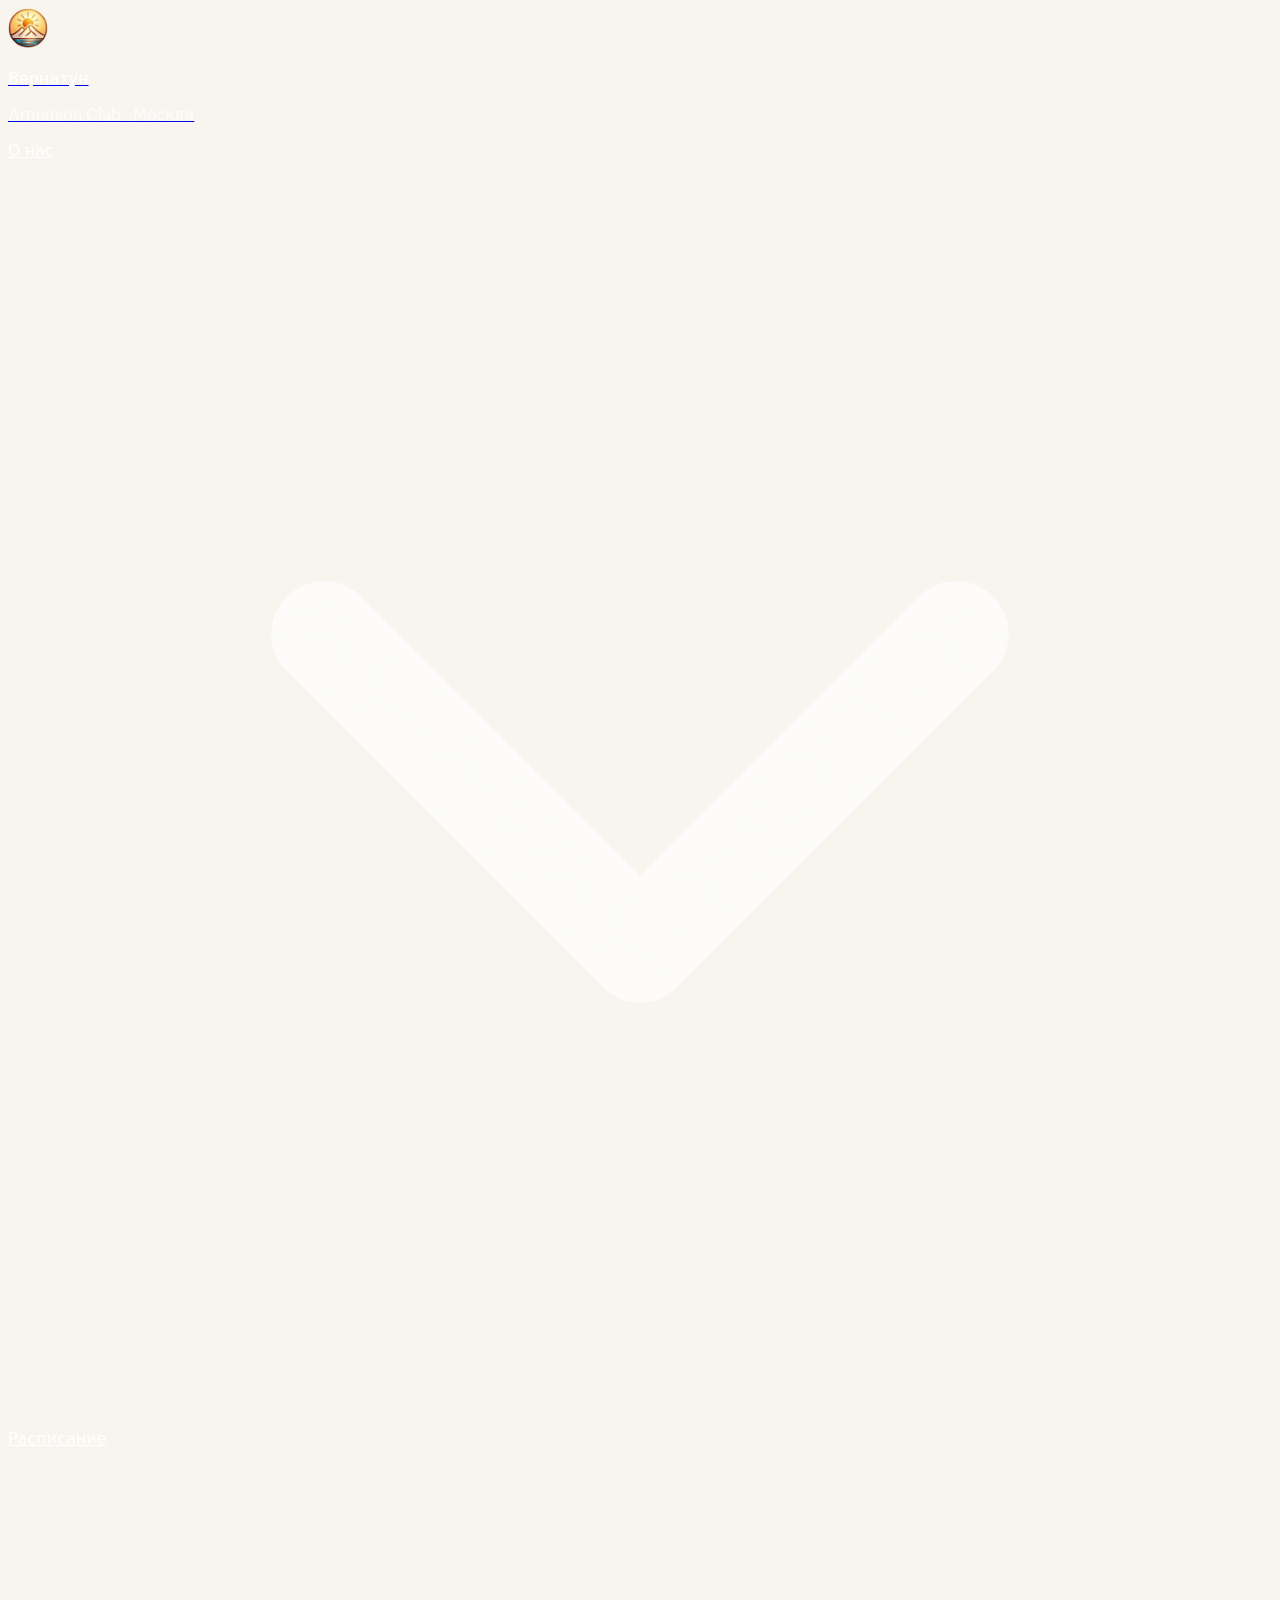
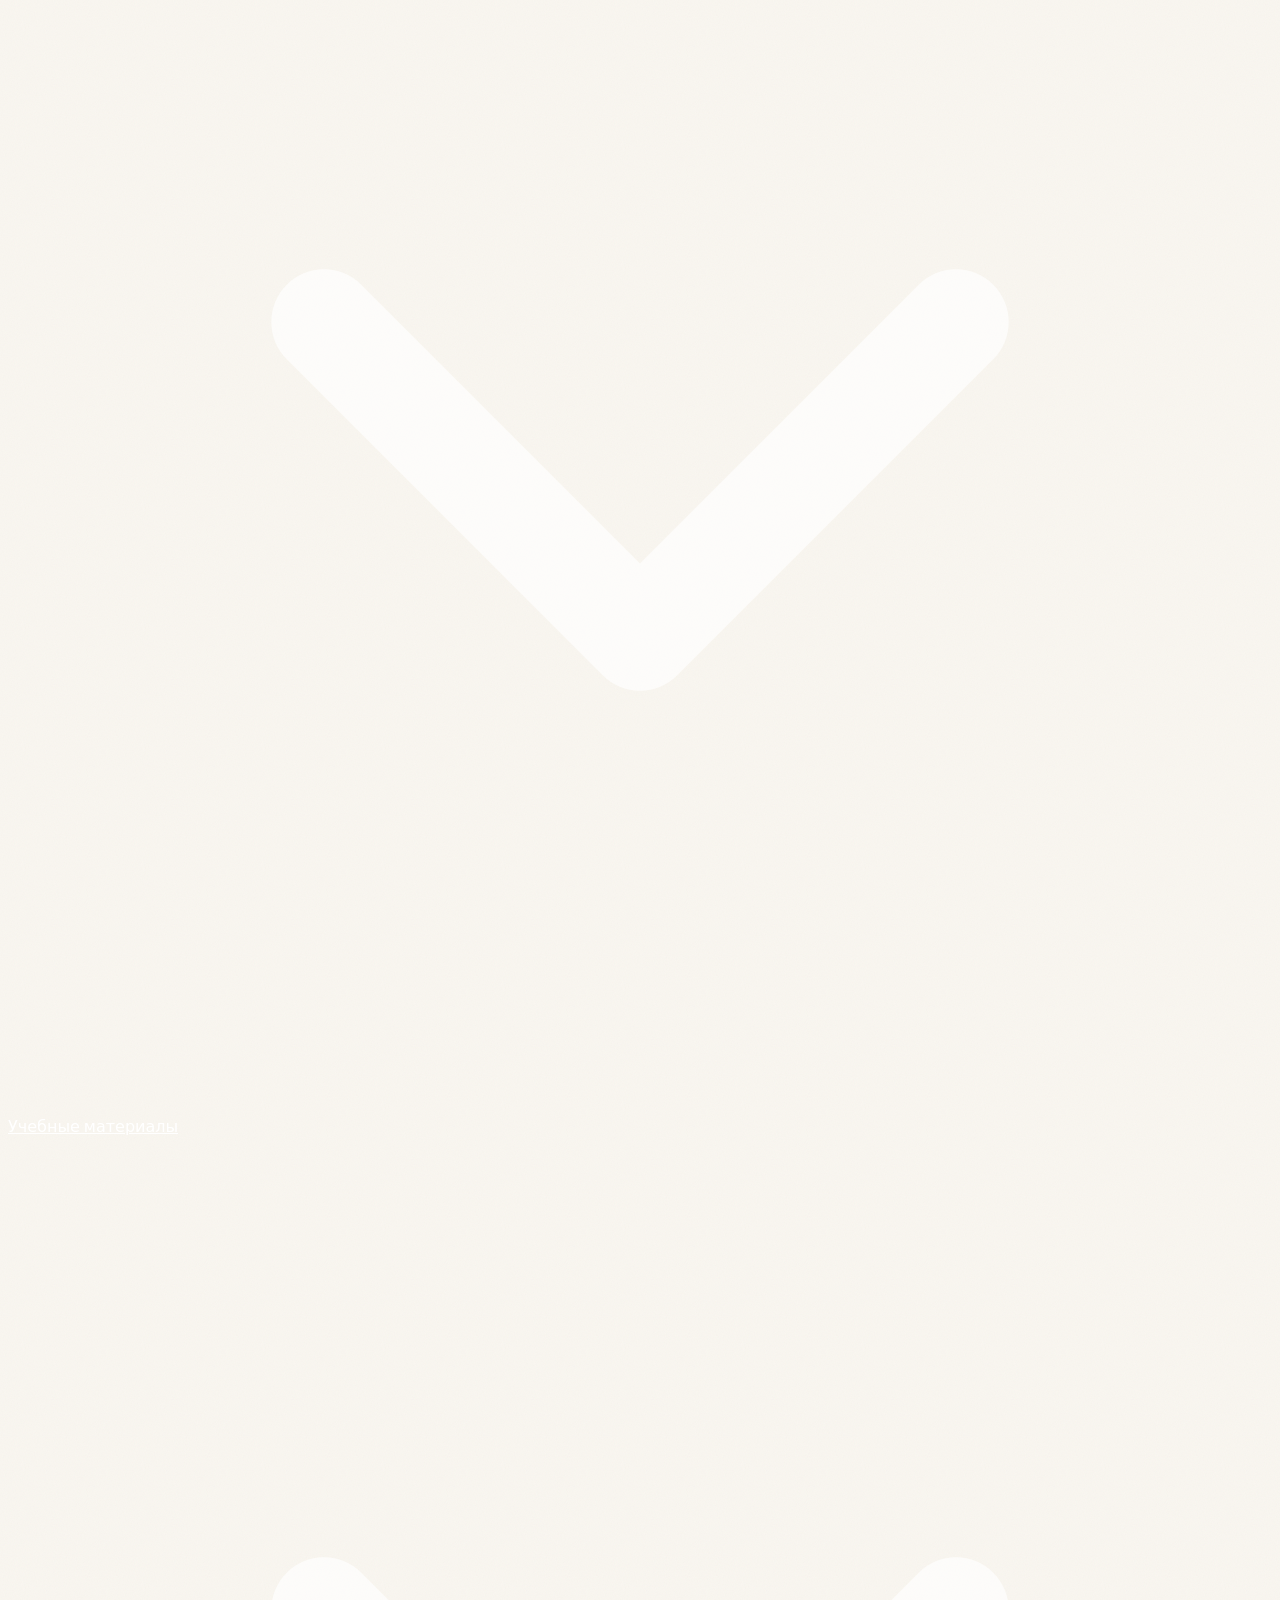
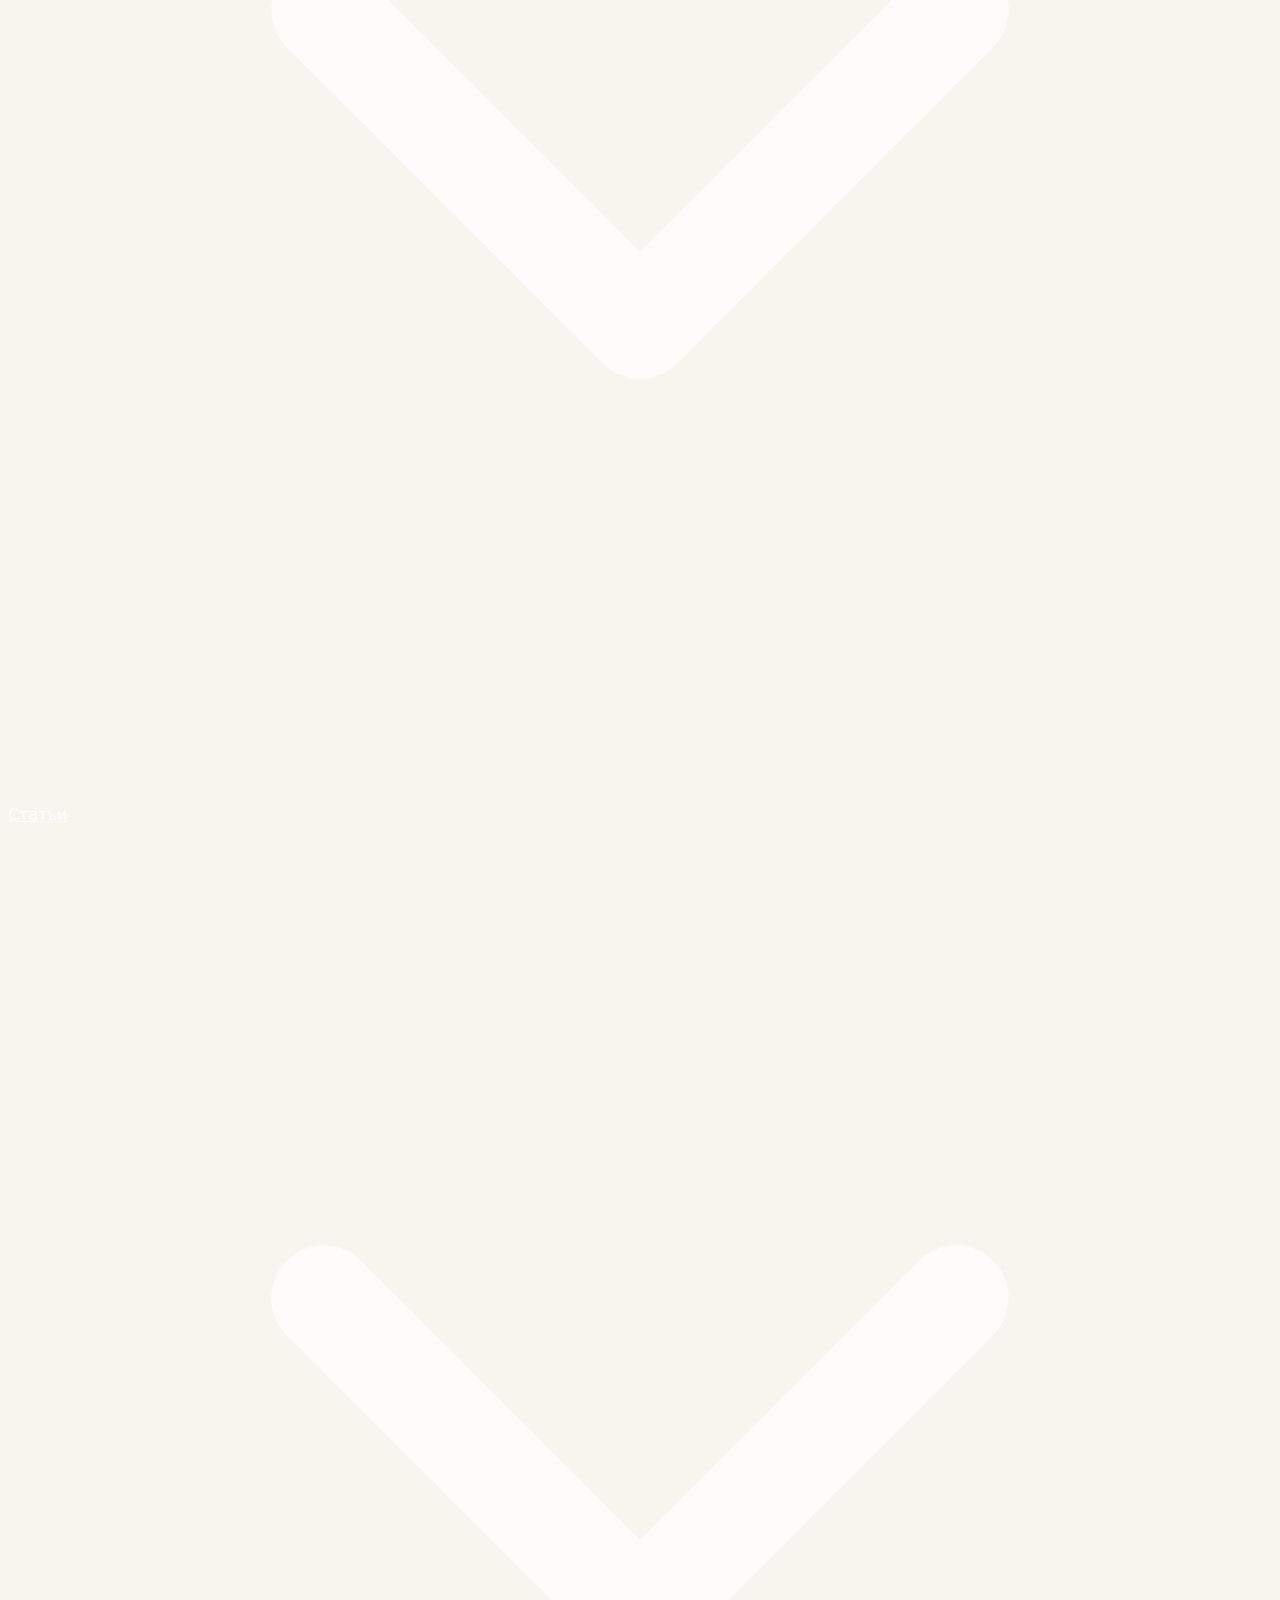
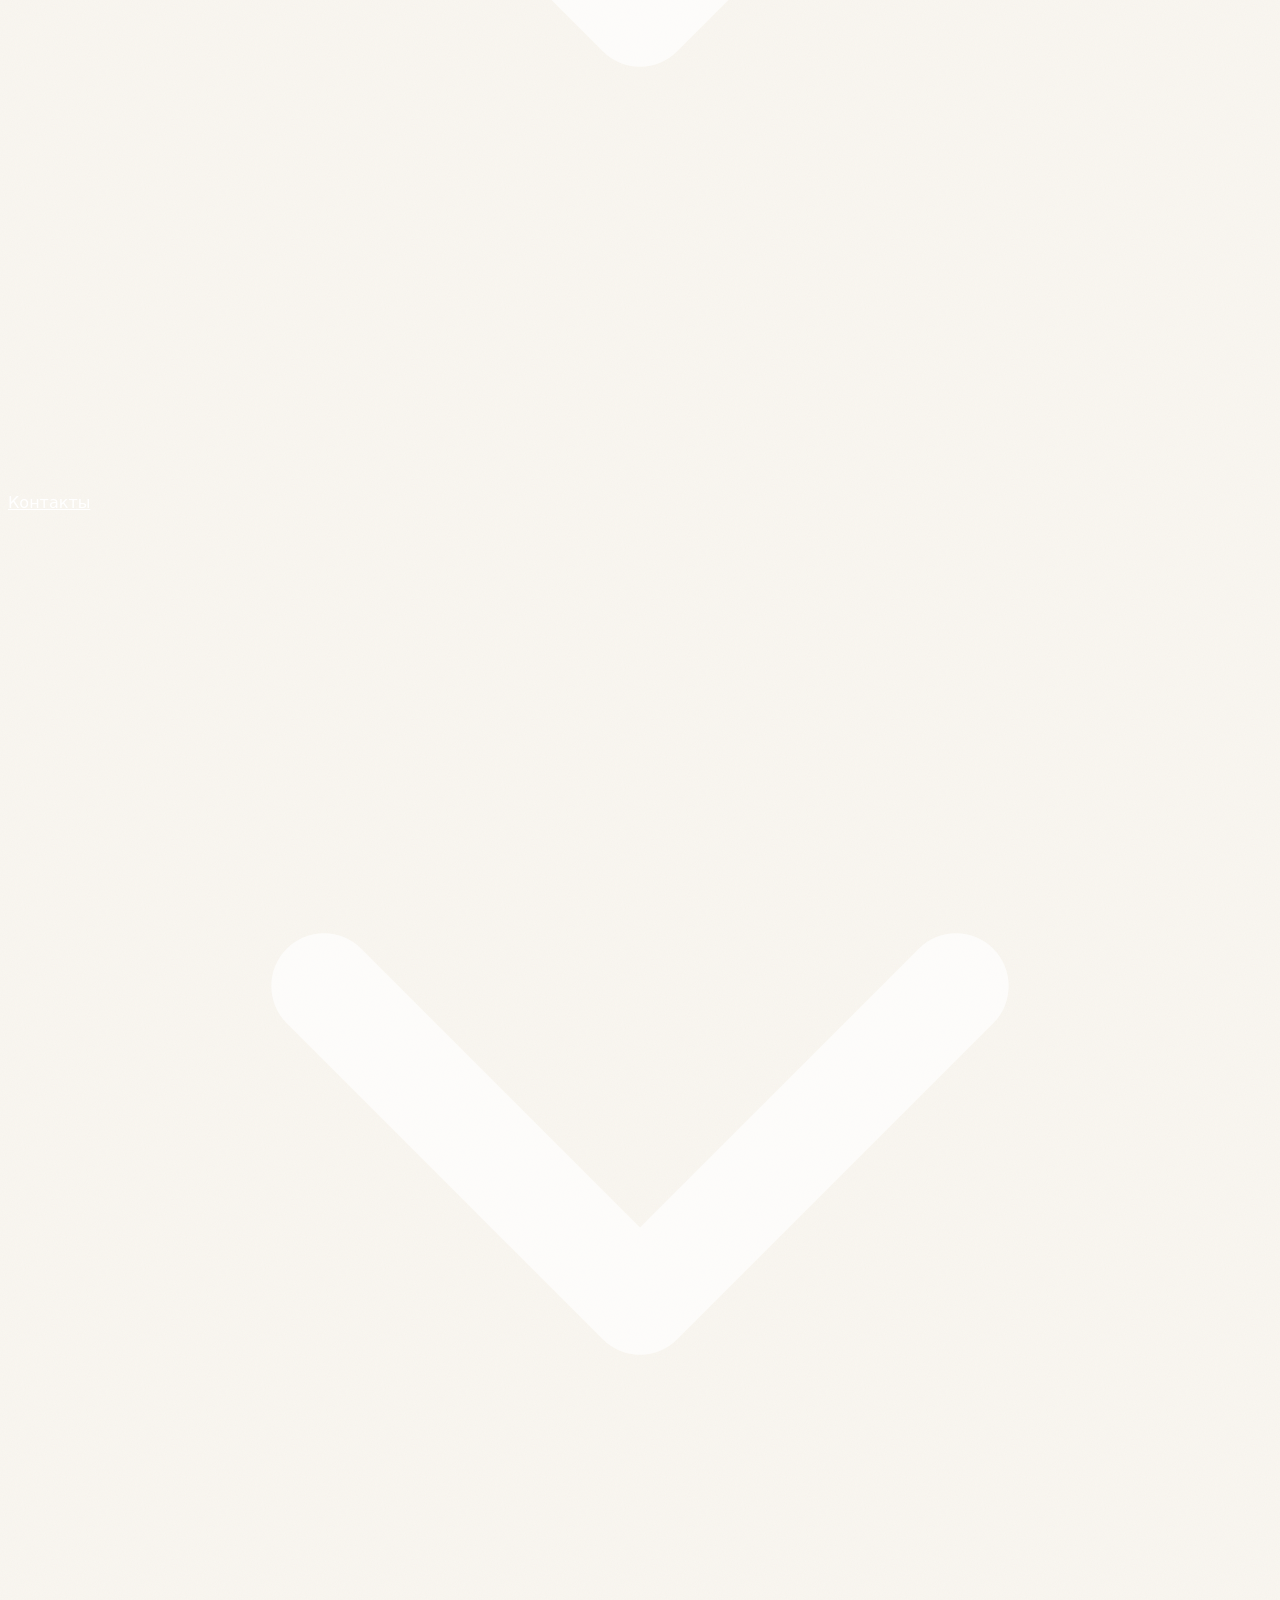
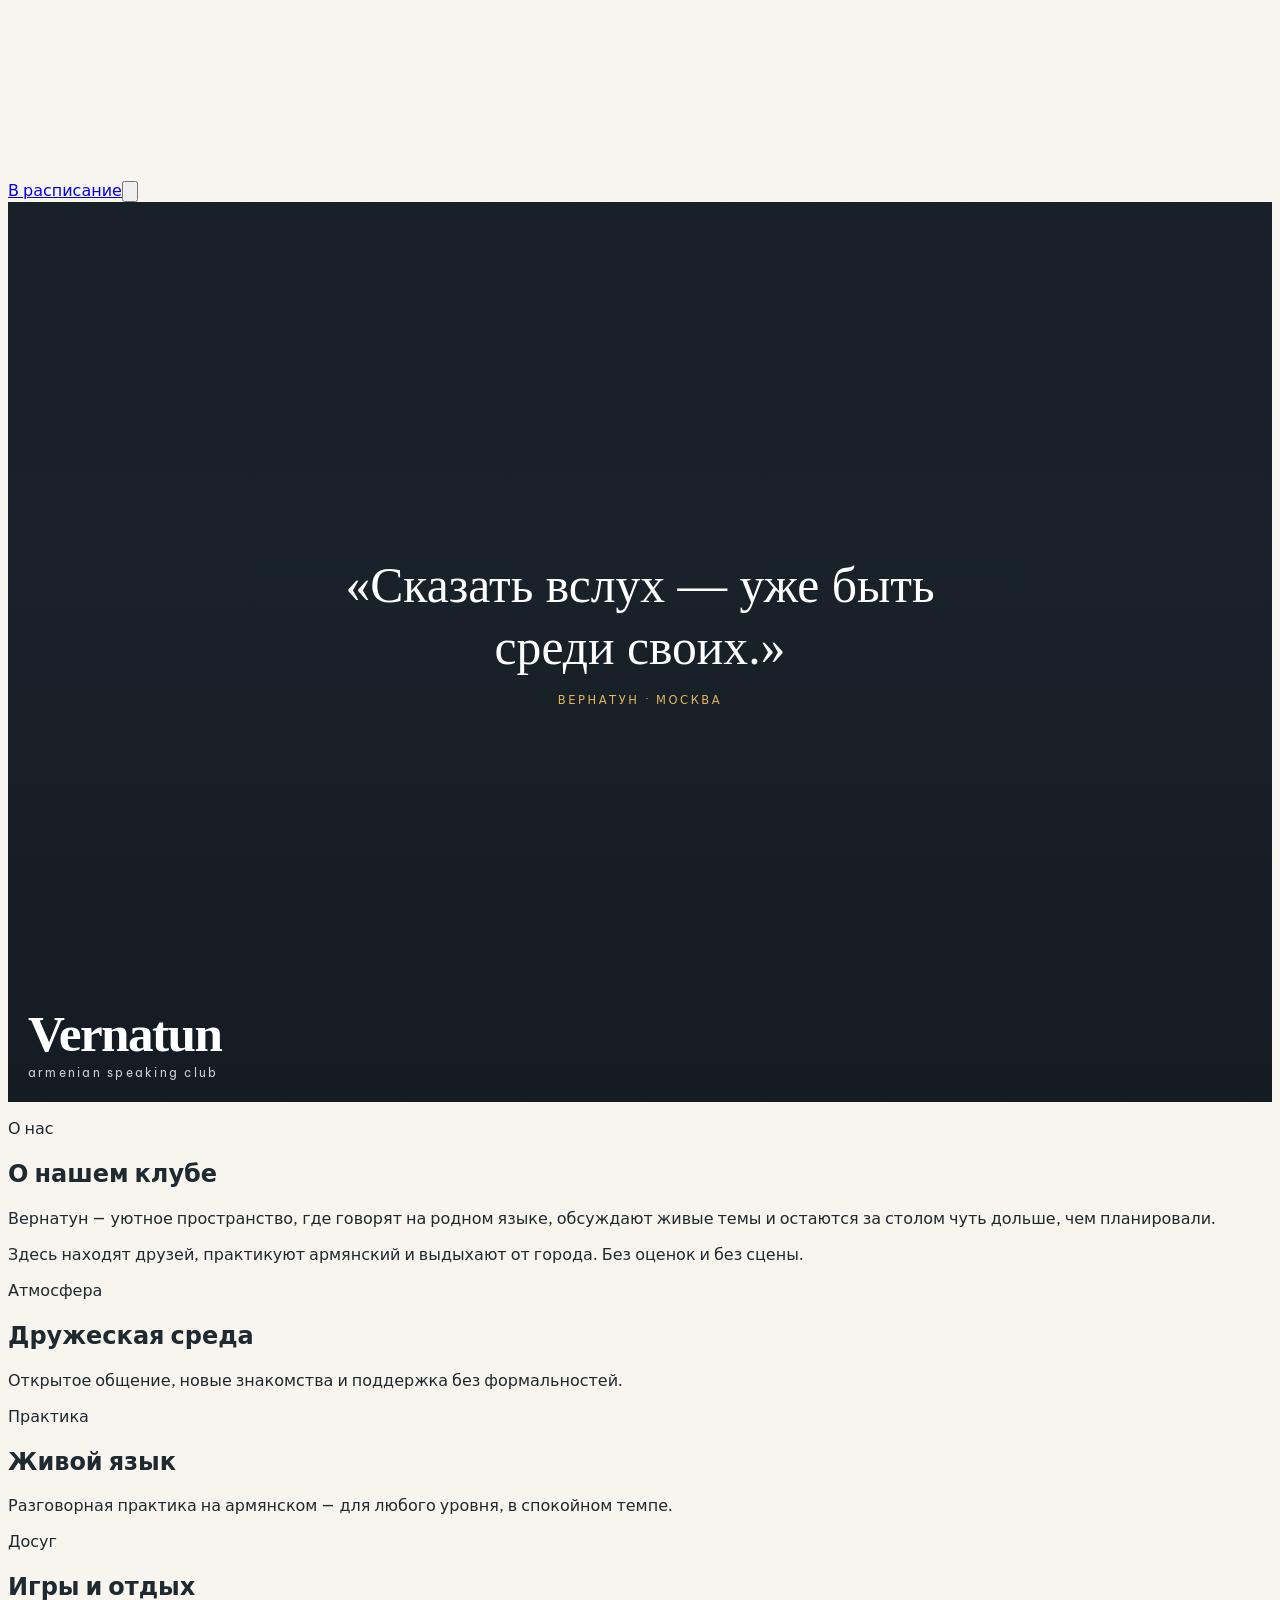
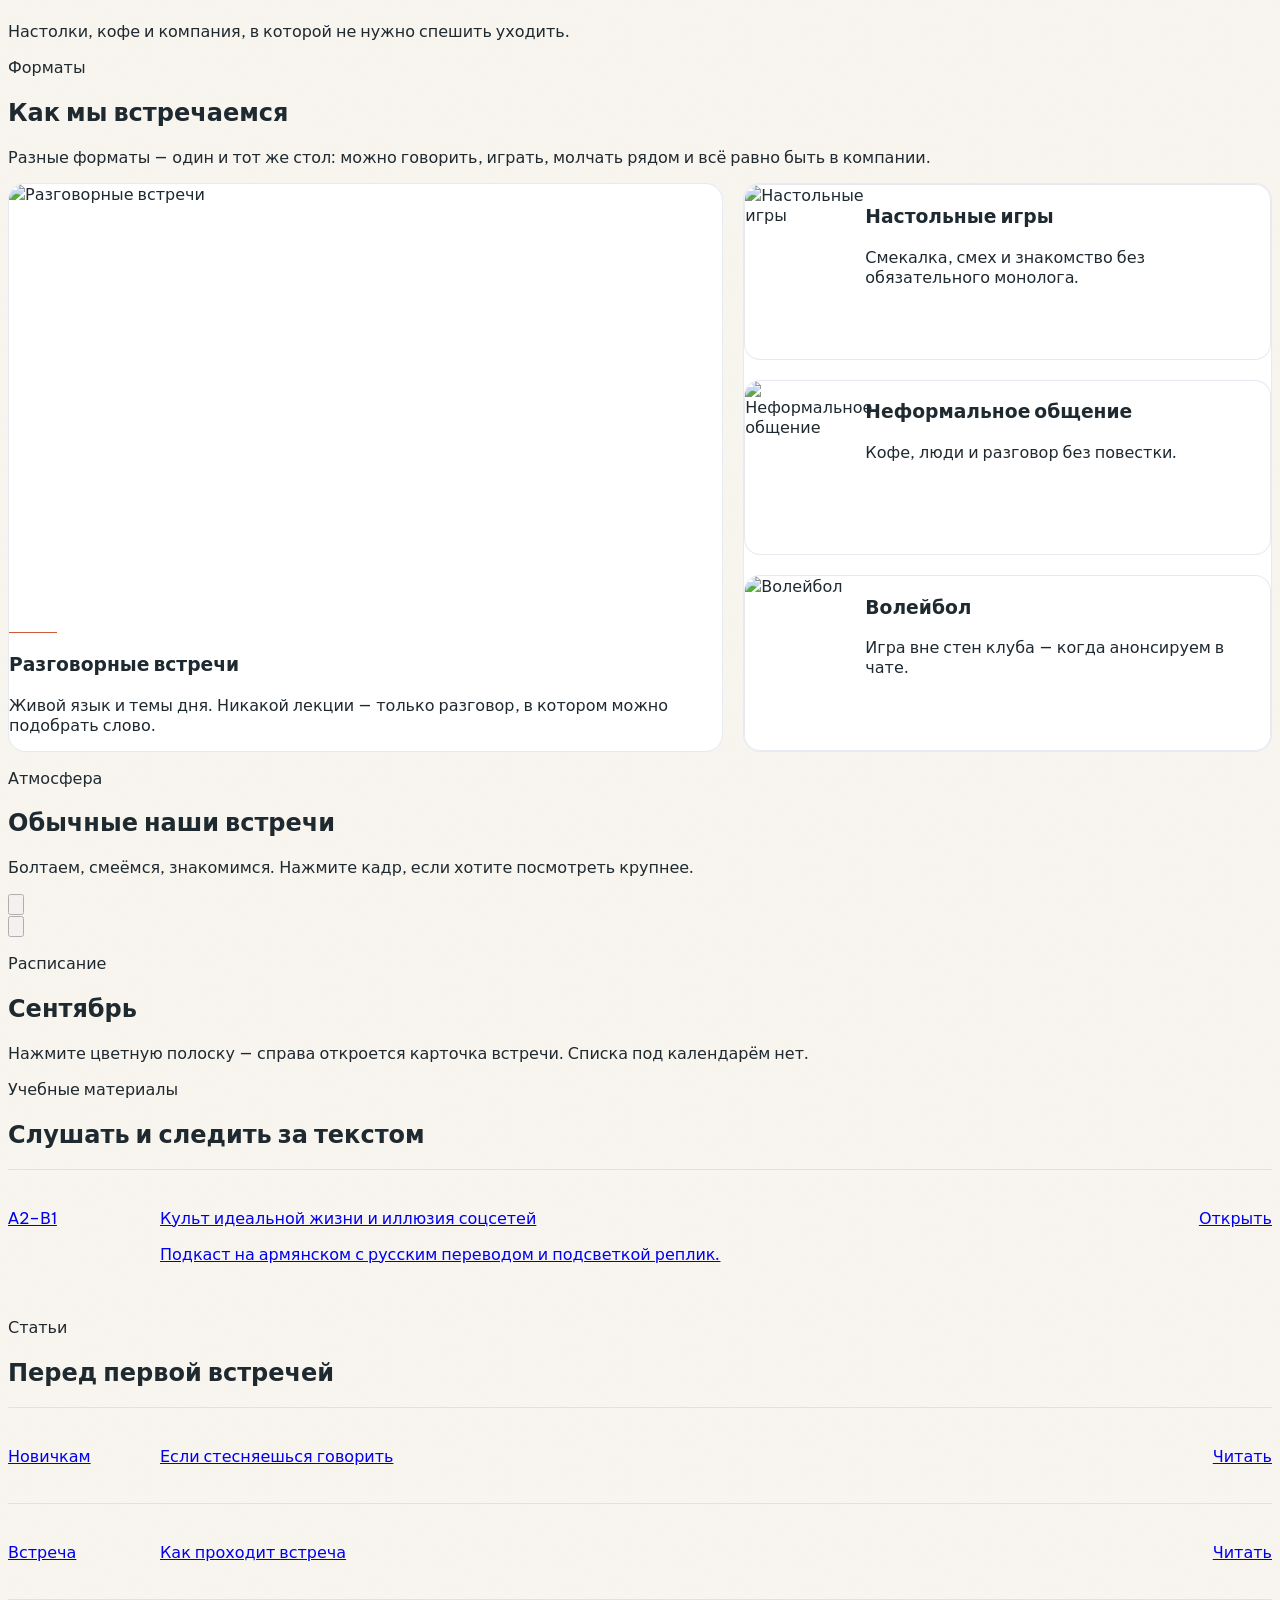
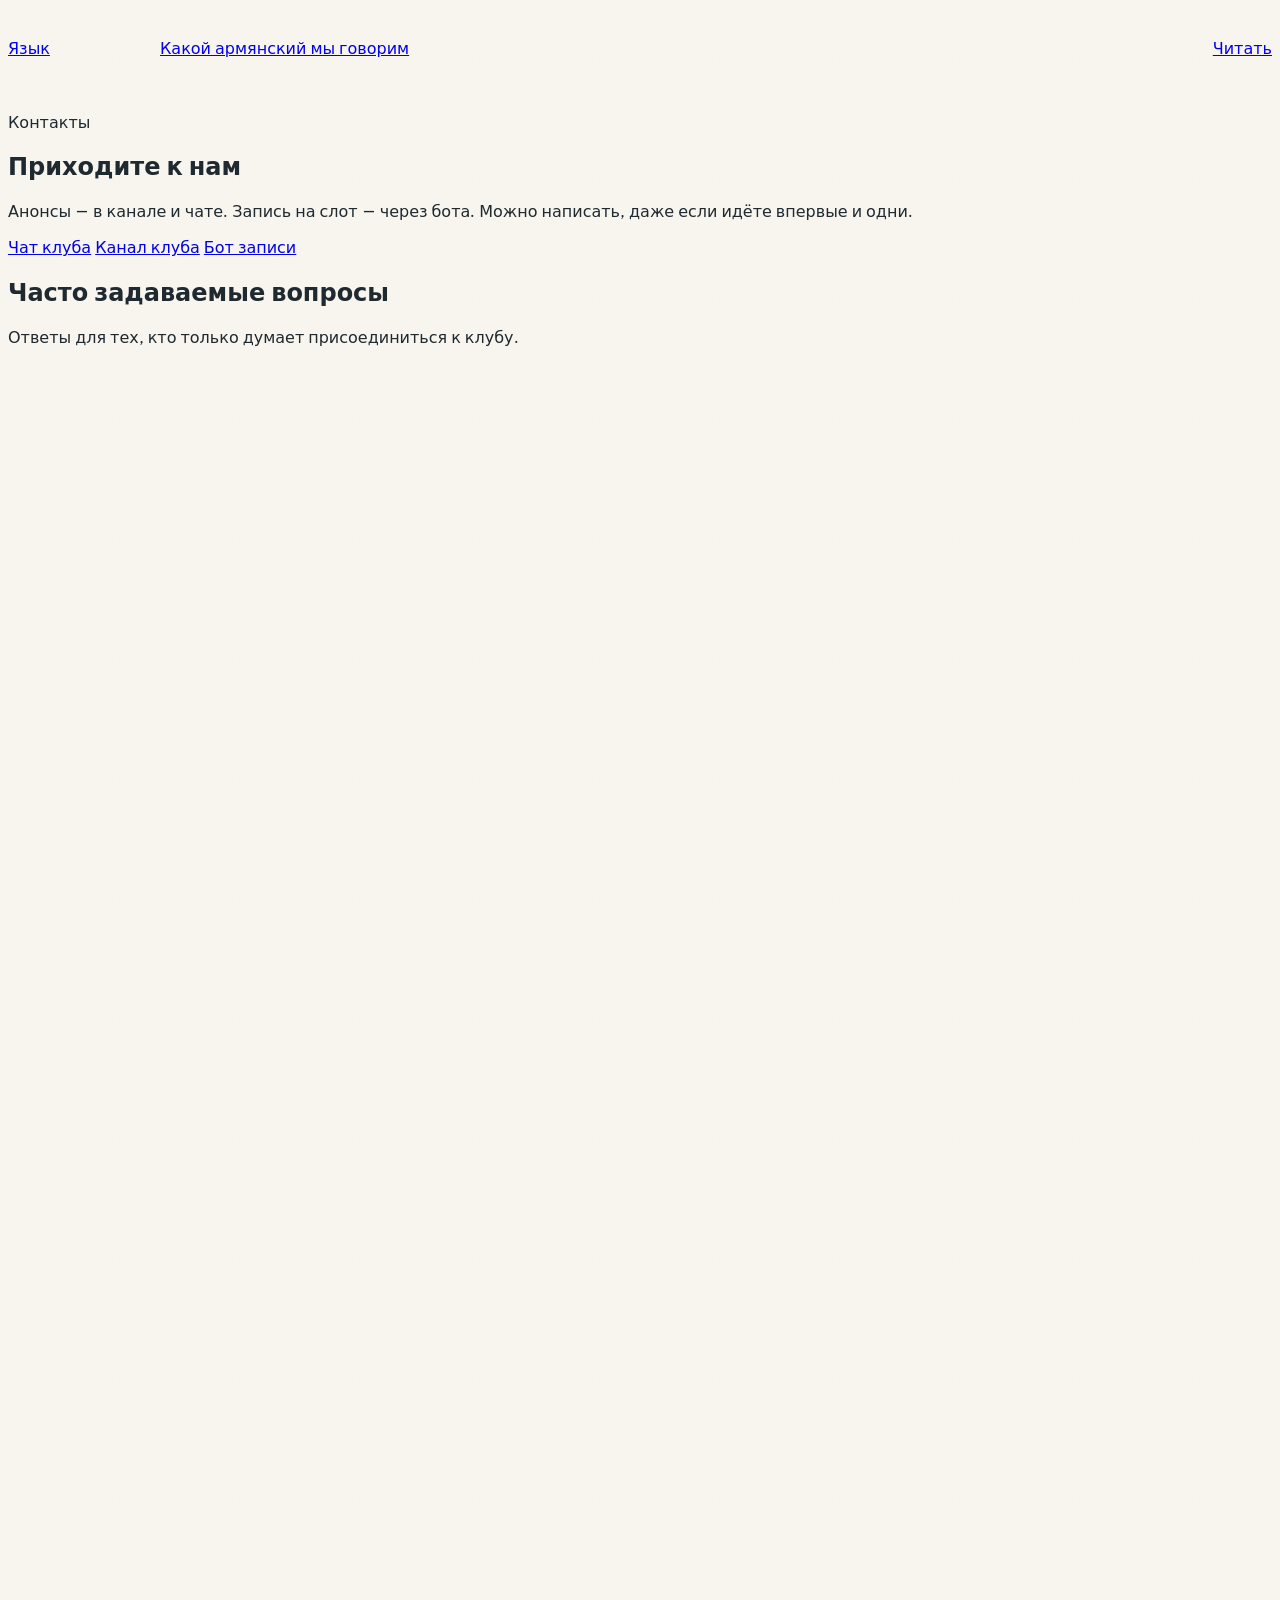
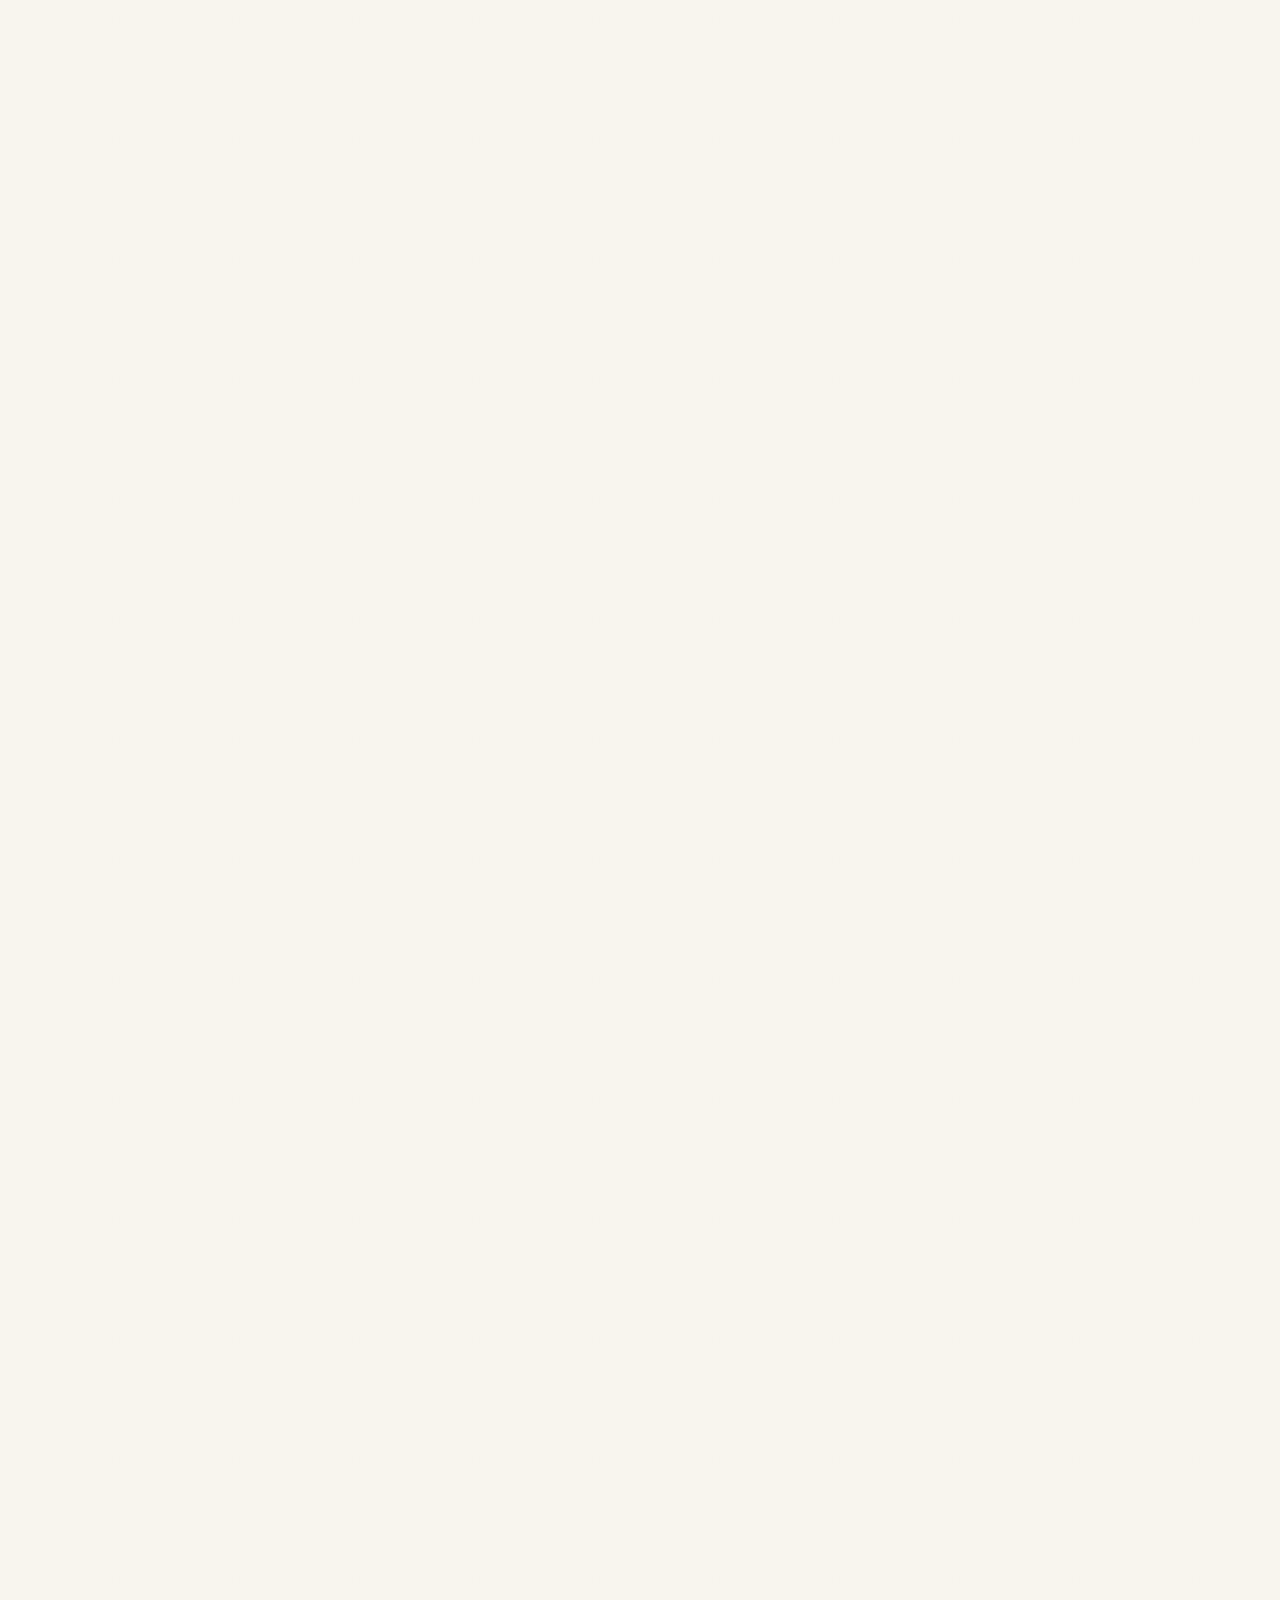
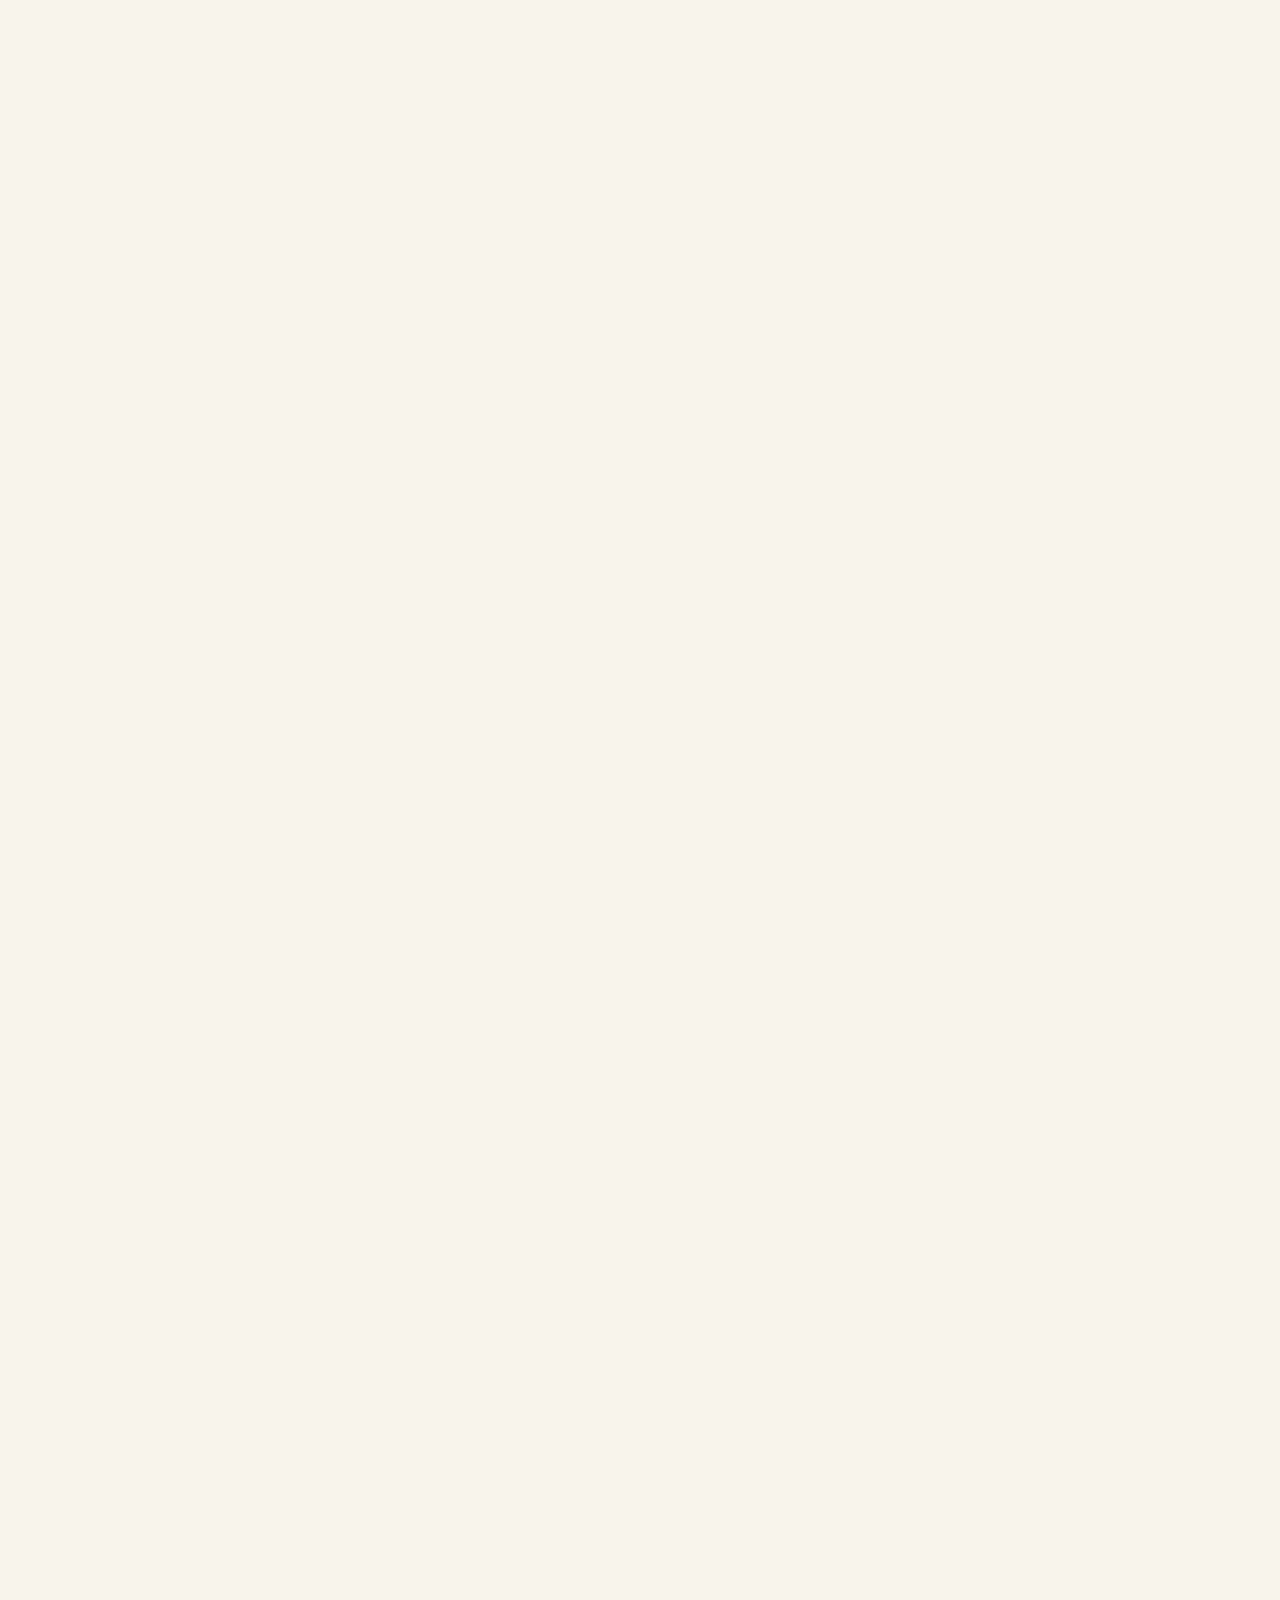
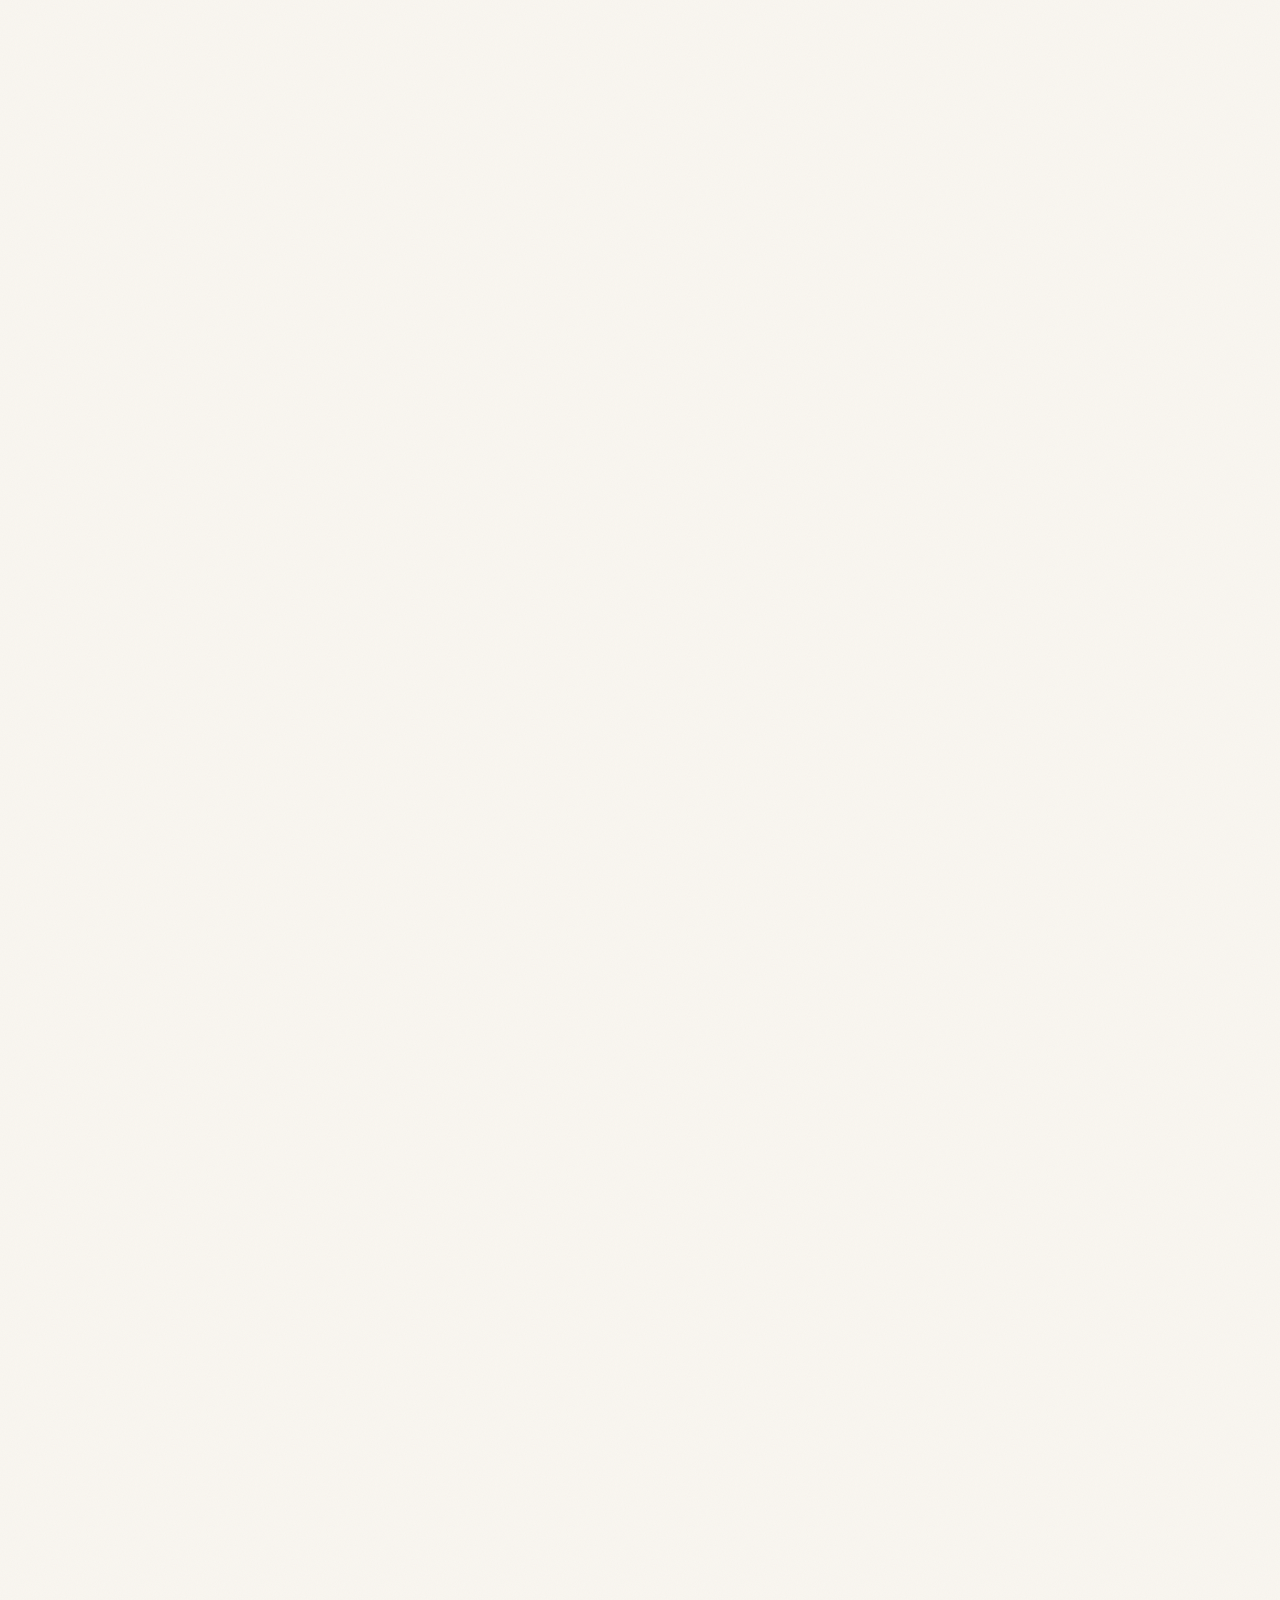
==== commit 2eedb7a8: "Publish the Vernatun club site with separate sections and a film header. EOF" ====
--- a/index.html
+++ b/index.html
@@ -1,609 +1,600 @@
 <!DOCTYPE html>
-<html class="scroll-smooth" lang="ru">
+<html class="scroll-smooth" lang="ru" data-root="/">
 <head>
   <meta charset="utf-8" />
   <meta name="viewport" content="width=device-width, initial-scale=1" />
-  <meta name="description" content="Vernatun Armenian Club — уютное сообщество в Москве: живое общение на армянском языке, настольные игры, встречи и новые знакомства." />
-  <title>Vernatun Armenian Club — разговорный клуб в Москве</title>
+  <meta name="google-site-verification" content="fUAk3aBJcRq__YDAcLFdEFHH3WnN0DGO5Lfhr29kkPs" />
+  <meta name="description" content="Разговорный клуб армянского языка Vernatun. Практика речи, живое общение и преодоление языкового барьера." />
+  <meta name="keywords" content="Вернатун, вернатун, Vernatun, Vernatun Armenian Club, армянский разговорный клуб, армянский клуб Москва, армянский разговорный клуб Москва" />
+  <meta name="application-name" content="Московский армянский разговорный клуб Вернатун" />
+  <title>Разговорный клуб армянского языка Vernatun — Занятия и практика общения</title>
   <meta property="og:type" content="website" />
+  <meta property="og:site_name" content="Московский армянский разговорный клуб Вернатун" />
   <meta property="og:url" content="https://vernatunspeakclub.com/" />
-  <meta property="og:title" content="Vernatun Armenian Club" />
-  <meta property="og:description" content="Уютное сообщество в Москве: живое общение на армянском языке, настольные игры, встречи и новые знакомства." />
+  <meta property="og:title" content="Разговорный клуб армянского языка Vernatun — Занятия и практика общения" />
+  <meta property="og:description" content="Разговорный клуб армянского языка Vernatun. Практика речи, живое общение и преодоление языкового барьера." />
   <meta property="og:locale" content="ru_RU" />
+  <meta property="og:image" content="https://vernatunspeakclub.com/images/favicon-512.png" />
   <meta name="twitter:card" content="summary" />
-  <meta name="twitter:title" content="Vernatun Armenian Club" />
-  <meta name="twitter:description" content="Уютное сообщество в Москве: живое общение на армянском языке, настольные игры, встречи и новые знакомства." />
+  <meta name="twitter:title" content="Разговорный клуб армянского языка Vernatun — Занятия и практика общения" />
+  <meta name="twitter:description" content="Разговорный клуб армянского языка Vernatun. Практика речи, живое общение и преодоление языкового барьера." />
+  <meta name="twitter:image" content="https://vernatunspeakclub.com/images/favicon-512.png" />
+  <link rel="canonical" href="https://vernatunspeakclub.com/" />
+  <link rel="icon" href="/favicon.ico" sizes="any" />
+  <link rel="icon" type="image/png" sizes="32x32" href="images/favicon-32.png" />
+  <link rel="icon" type="image/png" sizes="192x192" href="images/favicon-192.png" />
+  <link rel="apple-touch-icon" href="images/apple-touch-icon.png" />
+  <meta http-equiv="Content-Security-Policy" content="upgrade-insecure-requests" />
+  <script type="application/ld+json">
+  {
+    "@context": "https://schema.org",
+    "@type": "WebSite",
+    "name": "Московский армянский разговорный клуб Вернатун",
+    "alternateName": [
+      "Вернатун",
+      "Vernatun Armenian Club",
+      "Vernatun",
+      "vernatunspeakclub.com"
+    ],
+    "url": "https://vernatunspeakclub.com/"
+  }
+  </script>
+  <script type="application/ld+json">
+  {
+    "@context": "https://schema.org",
+    "@type": "Organization",
+    "name": "Московский армянский разговорный клуб Вернатун",
+    "alternateName": ["Вернатун", "Vernatun", "Vernatun Armenian Club", "Вернатун Armenian Club"],
+    "url": "https://vernatunspeakclub.com/",
+    "logo": "https://vernatunspeakclub.com/images/favicon-512.png",
+    "description": "Армянский разговорный клуб в Москве: живое общение на армянском языке, настольные игры и неформальные встречи.",
+    "address": {
+      "@type": "PostalAddress",
+      "addressLocality": "Москва",
+      "addressCountry": "RU"
+    },
+    "sameAs": [
+      "https://t.me/MASClubb",
+      "https://t.me/+n7clld6EXN9kYjUy"
+    ]
+  }
+  </script>
+  <script type="application/ld+json">
+  {
+    "@context": "https://schema.org",
+    "@type": "FAQPage",
+    "mainEntity": [
+      {
+        "@type": "Question",
+        "name": "Подойдёт ли мне клуб, если я знаю только алфавит или совсем немного слов?",
+        "acceptedAnswer": {
+          "@type": "Answer",
+          "text": "Да, конечно! Главное — иметь базовое представление о языке и желание начать говорить. На встречах мы поддерживаем комфортный темп, а ведущие всегда помогут сформулировать мысль или подскажут забытое слово."
+        }
+      },
+      {
+        "@type": "Question",
+        "name": "На каком языке ведутся встречи?",
+        "acceptedAnswer": {
+          "@type": "Answer",
+          "text": "Основной язык общения — армянский. Но если вы затрудняетесь, можно переходить на русский, чтобы вам подсказали нужную фразу на армянском. Наша цель — помочь заговорить без стресса."
+        }
+      },
+      {
+        "@type": "Question",
+        "name": "Как проходят наши офлайн-встречи?",
+        "acceptedAnswer": {
+          "@type": "Answer",
+          "text": "Мы встречаемся 2 раза в неделю в уютной локации. Делимся на небольшие группы по 3–5 человек, чтобы у каждого было достаточно времени высказаться. Каждая встреча имеет тему дня, интерактивные задания или разговорные игры."
+        }
+      },
+      {
+        "@type": "Question",
+        "name": "Какой вариант армянского языка практикуется в клубе?",
+        "acceptedAnswer": {
+          "@type": "Answer",
+          "text": "В основном мы практикуем восточноармянский язык. При этом мы всегда рады носителям и изучающим западноармянский — это делает общение ещё более богатым и интересным."
+        }
+      },
+      {
+        "@type": "Question",
+        "name": "Что делать, если я сильно стесняюсь и боюсь делать ошибки?",
+        "acceptedAnswer": {
+          "@type": "Answer",
+          "text": "Стеснение — это абсолютно нормально! В Вернатуне нет строгих учителей и оценок. Все приходят практиковаться, поэтому ошибаться у нас — естественная и безопасная часть процесса."
+        }
+      },
+      {
+        "@type": "Question",
+        "name": "Нужно ли готовиться к встрече заранее?",
+        "acceptedAnswer": {
+          "@type": "Answer",
+          "text": "Специальная подготовка не требуется. За 1–2 дня до встречи мы высылаем тему дня и небольшой список полезных слов, чтобы вы могли просмотреть их для уверенности."
+        }
+      },
+      {
+        "@type": "Question",
+        "name": "Можно ли прийти одному / одной?",
+        "acceptedAnswer": {
+          "@type": "Answer",
+          "text": "Да, большинство наших участников в первый раз приходят в одиночку! Формат встречи помогает легко включиться в беседу и быстро найти новых друзей."
+        }
+      },
+      {
+        "@type": "Question",
+        "name": "Сколько длится одна встреча?",
+        "acceptedAnswer": {
+          "@type": "Answer",
+          "text": "Каждая встреча длится 3 часа с перерывом на кофе/чай и свободное общение."
+        }
+      },
+      {
+        "@type": "Question",
+        "name": "Что нужно брать с собой на встречу?",
+        "acceptedAnswer": {
+          "@type": "Answer",
+          "text": "Только хорошее настроение! При желании возьмите блокнот, если любите записывать новые интересные выражения."
+        }
+      },
+      {
+        "@type": "Question",
+        "name": "Как записаться на ближайшую встречу?",
+        "acceptedAnswer": {
+          "@type": "Answer",
+          "text": "Запись на встречи идёт через нашего бота в Telegram — @vernatunbot. Там можно записаться и узнать актуальные анонсы."
+        }
+      }
+    ]
+  }
+  </script>
+  <script src="/js/tailwind-config.js"></script>
   <script src="https://cdn.tailwindcss.com"></script>
   <script defer src="https://cdn.jsdelivr.net/npm/alpinejs@3.14.3/dist/cdn.min.js"></script>
   <link rel="preconnect" href="https://fonts.googleapis.com" />
   <link rel="preconnect" href="https://fonts.gstatic.com" crossorigin />
   <link href="https://fonts.googleapis.com/css2?family=Be+Vietnam+Pro:ital,wght@0,400;0,500;0,600;0,700;1,400&family=Libre+Caslon+Text:ital,wght@0,400;0,700;1,400&display=swap" rel="stylesheet" />
-  <script>
-    tailwind.config = {
-      theme: {
-        extend: {
-          colors: {
-            parchment: '#F9F6F0',
-            terracotta: '#C95B36',
-            sungold: '#E6B25A',
-            azure: '#2A5A84',
-            ink: '#1e2930',
-            mist: '#e8e2d8',
-          },
-          fontFamily: {
-            display: ['"Libre Caslon Text"', 'Georgia', 'serif'],
-            sans: ['"Be Vietnam Pro"', 'system-ui', 'sans-serif'],
-          },
-          boxShadow: {
-            card: '0 1px 0 rgba(42,90,132,0.06), 0 12px 40px -16px rgba(30,41,48,0.12)',
-            lift: '0 18px 50px -24px rgba(42,90,132,0.25)',
-          },
-        },
-      },
-    };
-  </script>
-  <style>
-    body {
-      background-color: #F9F6F0;
-      color: #1e2930;
-      font-family: "Be Vietnam Pro", system-ui, sans-serif;
-    }
-    .paper-grain {
-      background-image:
-        url("data:image/svg+xml,%3Csvg xmlns='http://www.w3.org/2000/svg' width='120' height='120' viewBox='0 0 120 120'%3E%3Cfilter id='n'%3E%3CfeTurbulence type='fractalNoise' baseFrequency='0.9' numOctaves='3' stitchTiles='stitch'/%3E%3C/filter%3E%3Crect width='120' height='120' filter='url(%23n)' opacity='0.04'/%3E%3C/svg%3E");
-    }
-    .reveal {
-      opacity: 0;
-      transform: translateY(18px);
-      transition: opacity 0.7s ease, transform 0.7s ease;
-    }
-    .reveal.reveal-visible {
-      opacity: 1;
-      transform: translateY(0);
-    }
-    .ornament {
-      height: 1px;
-      background: linear-gradient(90deg, transparent, #E6B25A, #C95B36, #E6B25A, transparent);
-    }
-    .carousel-nav-btn {
-      opacity: 0.55;
-      transition: opacity 0.2s ease, background-color 0.2s ease;
-    }
-    .carousel-nav-btn:hover,
-    .carousel-nav-btn:focus-visible {
-      opacity: 1;
-    }
-    .format-photo-wrap {
-      cursor: pointer;
-    }
-    .format-photo-wrap:hover img {
-      filter: brightness(0.92);
-    }
-    .zoom-badge {
-      pointer-events: none;
-    }
-    .gallery-slide-frame {
-      aspect-ratio: 4 / 3;
-      width: 100%;
-      overflow: hidden;
-      background-color: #000000;
-      display: flex;
-      align-items: center;
-      justify-content: center;
-    }
-    .gallery-slide-frame img {
-      width: 100%;
-      height: 100%;
-      object-fit: contain;
-    }
-    .cal-cell {
-      min-height: 6.5rem;
-    }
-    @media (min-width: 640px) {
-      .cal-cell {
-        min-height: 7.5rem;
-      }
-    }
-  </style>
+  <link rel="stylesheet" href="/css/site.css" />
 </head>
 <body class="paper-grain min-h-screen antialiased text-ink" x-data="lightbox()" @keydown.escape.window="close()">
-    <!--
-      Видео: добавьте файл, например videos/meeting.mp4 — плеер подхватит его автоматически.
-    -->
-  <header class="sticky top-0 z-40 border-b border-mist/80 bg-parchment/90 backdrop-blur-md">
-    <div class="mx-auto flex max-w-6xl items-center justify-between gap-4 px-4 py-3 sm:px-6">
-      <a href="#top" class="flex items-center gap-3 min-w-0">
-        <img src="images/icon.png" alt="Эмблема Vernatun" class="h-10 w-10 shrink-0 object-contain" width="40" height="40" />
-        <div class="min-w-0">
-          <p class="font-display text-sm sm:text-base font-bold text-azure leading-tight truncate">Vernatun Armenian Club</p>
-          <p class="text-[11px] sm:text-xs text-ink/60 truncate">Москва · разговорный клуб</p>
-        </div>
-      </a>
-      <a href="#contact" class="hidden sm:inline-flex shrink-0 items-center rounded border border-azure/20 bg-azure px-4 py-2 text-xs font-semibold uppercase tracking-widest text-white shadow-sm transition hover:bg-azure/90">Контакты</a>
-    </div>
-  </header>
-
-  <main id="top">
-    <!-- Hero -->
-    <section class="relative overflow-hidden border-b border-mist">
-      <div class="pointer-events-none absolute -right-24 -top-24 h-72 w-72 rounded-full bg-sungold/15 blur-3xl" aria-hidden="true"></div>
-      <div class="pointer-events-none absolute -left-20 bottom-0 h-64 w-64 rounded-full bg-terracotta/10 blur-3xl" aria-hidden="true"></div>
-      <div class="mx-auto grid max-w-6xl items-center gap-10 px-4 py-14 sm:px-6 md:grid-cols-2 md:py-20">
-        <div class="reveal space-y-6">
-          <p class="text-xs font-semibold uppercase tracking-[0.25em] text-terracotta">Բարի գալուստ</p>
-          <h1 class="font-display text-4xl font-bold leading-tight text-azure sm:text-5xl lg:text-[3.25rem]">
-            Vernatun Armenian Club
-          </h1>
-          <p class="text-lg leading-relaxed text-ink/80 sm:text-xl">
-            Уютное сообщество: пространство для живого общения на армянском языке, новых знакомств и приятного отдыха в теплой компании.
-          </p>
-          <div class="ornament max-w-md" aria-hidden="true"></div>
-          <div class="flex flex-wrap gap-3">
-            <a href="#contact" class="inline-flex items-center justify-center rounded bg-terracotta px-5 py-3 text-sm font-semibold text-white shadow-card transition hover:bg-terracotta/90">
-              Присоединиться
-            </a>
-            <a href="#libraries" class="inline-flex items-center justify-center rounded border border-azure/25 bg-white/60 px-5 py-3 text-sm font-semibold text-azure backdrop-blur-sm transition hover:border-azure/50">
-              О клубе
-            </a>
-          </div>
-        </div>
-        <div class="reveal flex justify-center md:justify-end">
-          <div class="relative w-full max-w-md">
-            <div class="absolute -inset-0 rounded-2xl border border-sungold/40 bg-gradient-to-br from-white/70 to-parchment shadow-lift" aria-hidden="true"></div>
-            <div class="relative overflow-hidden rounded-xl border border-azure/15 bg-white shadow-card flex items-center justify-center p-6 sm:p-8">
-              <img src="images/icon.png" alt="Vernatun — логотип клуба" class="w-full max-w-xs h-auto object-contain" width="640" height="640" loading="lazy" />
-            </div>
-          </div>
-        </div>
-      </div>
-    </section>
-
-    <!-- О клубе -->
-    <section id="libraries" class="border-b border-mist bg-white/40 py-16 sm:py-20">
+  <div id="site-header"></div>
+  <script src="/js/site.js"></script>
+<main id="top">
+
+    <section class="film-hero" id="top" aria-label="Заставка клуба">
+      <div class="film-reel" aria-hidden="true">
+        <img src="/gallery/1.jpg" alt="" />
+        <img src="/gallery/2.jpg" alt="" />
+        <img src="/gallery/4.jpg" alt="" />
+        <img src="/gallery/5.jpg" alt="" />
+        <img src="/gallery/6.jpg" alt="" />
+      </div>
+      <div class="film-scrim"></div>
+      <p class="film-quote">«Сказать вслух — уже быть среди своих.»<span>Вернатун · Москва</span></p>
+      <div class="film-mark">
+        <strong>Vernatun</strong>
+        <em>armenian speaking club</em>
+      </div>
+    </section>
+
+    <section id="club" class="border-b border-mist py-20 sm:py-28">
+      <div class="mx-auto grid max-w-6xl gap-12 px-4 sm:px-6 lg:grid-cols-[minmax(0,1.2fr)_minmax(16rem,22rem)] lg:items-end">
+        <div class="reveal">
+          <p class="text-xs font-bold uppercase tracking-[0.22em] text-terracotta">О нас</p>
+          <h1 class="mt-4 font-display text-4xl font-bold leading-tight text-azure sm:text-5xl">О нашем клубе</h1>
+          <p class="mt-6 max-w-xl text-lg leading-relaxed text-ink/80">Вернатун — уютное пространство, где говорят на родном языке, обсуждают живые темы и остаются за столом чуть дольше, чем планировали.</p>
+          <p class="mt-4 max-w-xl text-base leading-relaxed text-ink/70">Здесь находят друзей, практикуют армянский и выдыхают от города. Без оценок и без сцены.</p>
+        </div>
+        <div class="reveal space-y-8 border-t border-azure/15 pt-6 lg:border-l lg:border-t-0 lg:pl-8 lg:pt-0">
+          <div>
+            <p class="text-xs font-bold uppercase tracking-widest text-terracotta">Атмосфера</p>
+            <h2 class="mt-2 font-display text-2xl text-azure">Дружеская среда</h2>
+            <p class="mt-2 text-sm leading-relaxed text-ink/70">Открытое общение, новые знакомства и поддержка без формальностей.</p>
+          </div>
+          <div>
+            <p class="text-xs font-bold uppercase tracking-widest text-terracotta">Практика</p>
+            <h2 class="mt-2 font-display text-2xl text-azure">Живой язык</h2>
+            <p class="mt-2 text-sm leading-relaxed text-ink/70">Разговорная практика на армянском — для любого уровня, в спокойном темпе.</p>
+          </div>
+          <div>
+            <p class="text-xs font-bold uppercase tracking-widest text-terracotta">Досуг</p>
+            <h2 class="mt-2 font-display text-2xl text-azure">Игры и отдых</h2>
+            <p class="mt-2 text-sm leading-relaxed text-ink/70">Настолки, кофе и компания, в которой не нужно спешить уходить.</p>
+          </div>
+        </div>
+      </div>
+    </section>
+
+    <section id="formats" class="bg-white/40 py-20 sm:py-28">
       <div class="mx-auto max-w-6xl px-4 sm:px-6">
-        <div class="reveal mx-auto max-w-3xl text-center">
-          <h2 class="font-display text-3xl font-bold text-azure sm:text-4xl">О нашем клубе</h2>
-          <p class="mt-4 text-lg leading-relaxed text-ink/75">
-            Vernatun — это уютное пространство для общения, где мы встречаемся, чтобы поговорить на родном языке, обсудить актуальные темы, поиграть в настольные игры и просто приятно провести время в хорошей компании.
-          </p>
-          <p class="mt-4 text-lg leading-relaxed text-ink/75">
-            Мы создаем теплую и дружескую атмосферу, где каждый может найти новых друзей, попрактиковать армянский язык и отдохнуть от городской суеты.
-          </p>
-        </div>
-        <div class="mt-12 grid gap-6 sm:grid-cols-3">
-          <article class="reveal rounded-lg border border-azure/12 bg-parchment/80 p-6 shadow-card">
-            <p class="text-xs font-bold uppercase tracking-widest text-terracotta">Атмосфера</p>
-            <h3 class="mt-2 font-display text-xl text-azure">Дружеская среда</h3>
-            <p class="mt-3 text-sm leading-relaxed text-ink/70">Открытое общение, новые знакомства и взаимная поддержка в неформальной обстановке.</p>
+        <div class="reveal flex items-end justify-between gap-6">
+          <div>
+            <p class="text-xs font-bold uppercase tracking-[0.22em] text-terracotta">Форматы</p>
+            <h2 class="mt-3 font-display text-4xl font-bold text-azure">Как мы встречаемся</h2>
+          </div>
+          <p class="hidden max-w-xs text-sm leading-relaxed text-ink/65 sm:block">Разные форматы — один и тот же стол: можно говорить, играть, молчать рядом и всё равно быть в компании.</p>
+        </div>
+        <div class="format-stage mt-12">
+          <article class="format-lead">
+            <div class="cursor-pointer" role="button" tabindex="0" @click="openLb('/images/format-01.png', 'Разговорные встречи')" @keydown.enter="openLb('/images/format-01.png', 'Разговорные встречи')">
+              <img src="/images/format-01.png" alt="Разговорные встречи" />
+            </div>
+            <div class="p-7">
+              <div class="editorial-rule"></div>
+              <h3 class="mt-5 font-display text-3xl text-azure">Разговорные встречи</h3>
+              <p class="mt-3 max-w-md text-sm leading-relaxed text-ink/75">Живой язык и темы дня. Никакой лекции — только разговор, в котором можно подобрать слово.</p>
+            </div>
           </article>
-          <article class="reveal rounded-lg border border-azure/12 bg-parchment/80 p-6 shadow-card">
-            <p class="text-xs font-bold uppercase tracking-widest text-terracotta">Практика</p>
-            <h3 class="mt-2 font-display text-xl text-azure">Живой язык</h3>
-            <p class="mt-3 text-sm leading-relaxed text-ink/70">Разговорная практика на армянском языке для любого уровня владения.</p>
-          </article>
-          <article class="reveal rounded-lg border border-azure/12 bg-parchment/80 p-6 shadow-card">
-            <p class="text-xs font-bold uppercase tracking-widest text-terracotta">Досуг</p>
-            <h3 class="mt-2 font-display text-xl text-azure">Игры и отдых</h3>
-            <p class="mt-3 text-sm leading-relaxed text-ink/70">Увлекательные настольные игры, кофе и отличное настроение в компании единомышленников.</p>
-          </article>
-        </div>
-      </div>
-    </section>
-
-    <!-- Форматы -->
-    <section class="py-16 sm:py-20">
+          <div class="format-side">
+            <article class="format-tile">
+              <div class="cursor-pointer" @click="openLb('/images/format-02.jpg', 'Настольные игры')"><img src="/images/format-02.jpg" alt="Настольные игры" /></div>
+              <div class="p-4">
+                <h3 class="font-display text-xl text-azure">Настольные игры</h3>
+                <p class="mt-2 text-sm leading-relaxed text-ink/70">Смекалка, смех и знакомство без обязательного монолога.</p>
+              </div>
+            </article>
+            <article class="format-tile">
+              <div class="cursor-pointer" @click="openLb('/images/format-03.png', 'Неформальное общение')"><img src="/images/format-03.png" alt="Неформальное общение" /></div>
+              <div class="p-4">
+                <h3 class="font-display text-xl text-azure">Неформальное общение</h3>
+                <p class="mt-2 text-sm leading-relaxed text-ink/70">Кофе, люди и разговор без повестки.</p>
+              </div>
+            </article>
+            <article class="format-tile">
+              <div class="cursor-pointer" @click="openLb('/images/format-04.jpg', 'Спортивные мероприятия')"><img src="/images/format-04.jpg" alt="Волейбол" /></div>
+              <div class="p-4">
+                <h3 class="font-display text-xl text-azure">Волейбол</h3>
+                <p class="mt-2 text-sm leading-relaxed text-ink/70">Игра вне стен клуба — когда анонсируем в чате.</p>
+              </div>
+            </article>
+          </div>
+        </div>
+      </div>
+    </section>
+
+    <section id="atmosphere" class="border-y border-mist py-20 sm:py-28">
       <div class="mx-auto max-w-6xl px-4 sm:px-6">
-        <div class="reveal text-center">
-          <h2 class="font-display text-3xl font-bold text-azure sm:text-4xl">Форматы встреч</h2>
-          <p class="mx-auto mt-3 max-w-2xl text-ink/70">Разные форматы встреч — в каждом есть место для приятного общения.</p>
-        </div>
-        <div class="mt-12 grid gap-8 sm:grid-cols-2 lg:grid-cols-4">
-          <article class="reveal flex flex-col rounded-lg border border-azure/15 bg-white/70 shadow-card backdrop-blur-sm overflow-hidden">
-            <div class="p-7 flex-1 flex flex-col">
-              <div class="h-px w-12 bg-sungold" aria-hidden="true"></div>
-              <h3 class="mt-5 font-display text-2xl text-azure">Разговорные встречи</h3>
-              <p class="mt-3 flex-1 text-sm leading-relaxed text-ink/75">Живой язык и культура речи: обсуждаем интересные темы, делимся новостями и просто общаемся в теплой компании без давления и формальностей.</p>
-              <p class="mt-4 text-xs font-semibold uppercase tracking-wider text-terracotta">Диалог</p>
-            </div>
-            <div
-              class="format-photo-wrap relative border-t border-azure/10"
-              role="button"
-              tabindex="0"
-              @click="openLb('images/format-01.png', 'Разговорные встречи')"
-              @keydown.enter="openLb('images/format-01.png', 'Разговорные встречи')"
-            >
-              <img src="images/format-01.png" alt="Разговорные встречи" class="w-full h-48 object-cover transition" loading="lazy" />
-              <span class="zoom-badge absolute right-2 top-2 rounded-full bg-ink/45 p-1.5 text-white backdrop-blur-sm" aria-hidden="true">
-                <svg class="h-4 w-4" viewBox="0 0 24 24" fill="none" stroke="currentColor" stroke-width="2"><circle cx="11" cy="11" r="7"/><path d="M21 21l-4.35-4.35M11 8v6M8 11h6"/></svg>
-              </span>
-            </div>
-          </article>
-          <article class="reveal flex flex-col rounded-lg border border-azure/15 bg-white/70 shadow-card backdrop-blur-sm overflow-hidden">
-            <div class="p-7 flex-1 flex flex-col">
-              <div class="h-px w-12 bg-sungold" aria-hidden="true"></div>
-              <h3 class="mt-5 font-display text-2xl text-azure">Настольные игры</h3>
-              <p class="mt-3 flex-1 text-sm leading-relaxed text-ink/75">Играем в популярные настолки, смеемся и отлично проводим время. Отличный способ расслабиться, проявить смекалку и завести новых друзей.</p>
-              <p class="mt-4 text-xs font-semibold uppercase tracking-wider text-terracotta">Игры</p>
-            </div>
-            <div
-              class="format-photo-wrap relative border-t border-azure/10"
-              role="button"
-              tabindex="0"
-              @click="openLb('images/format-02.jpg', 'Настольные игры')"
-              @keydown.enter="openLb('images/format-02.jpg', 'Настольные игры')"
-            >
-              <img src="images/format-02.jpg" alt="Настольные игры" class="w-full h-48 object-cover transition" loading="lazy" />
-              <span class="zoom-badge absolute right-2 top-2 rounded-full bg-ink/45 p-1.5 text-white backdrop-blur-sm" aria-hidden="true">
-                <svg class="h-4 w-4" viewBox="0 0 24 24" fill="none" stroke="currentColor" stroke-width="2"><circle cx="11" cy="11" r="7"/><path d="M21 21l-4.35-4.35M11 8v6M8 11h6"/></svg>
-              </span>
-            </div>
-          </article>
-          <article class="reveal flex flex-col rounded-lg border border-azure/15 bg-white/70 shadow-card backdrop-blur-sm overflow-hidden">
-            <div class="p-7 flex-1 flex flex-col">
-              <div class="h-px w-12 bg-sungold" aria-hidden="true"></div>
-              <h3 class="mt-5 font-display text-2xl text-azure">Неформальное общение</h3>
-              <p class="mt-3 flex-1 text-sm leading-relaxed text-ink/75">Встречи за чашкой кофе, где главное — это люди. Никаких лекций и сложных форматов, только живой диалог и приятная атмосфера.</p>
-              <p class="mt-4 text-xs font-semibold uppercase tracking-wider text-terracotta">Отдых</p>
-            </div>
-            <div
-              class="format-photo-wrap relative border-t border-azure/10"
-              role="button"
-              tabindex="0"
-              @click="openLb('images/format-03.png', 'Неформальное общение')"
-              @keydown.enter="openLb('images/format-03.png', 'Неформальное общение')"
-            >
-              <img src="images/format-03.png" alt="Неформальное общение" class="w-full h-48 object-cover transition" loading="lazy" />
-              <span class="zoom-badge absolute right-2 top-2 rounded-full bg-ink/45 p-1.5 text-white backdrop-blur-sm" aria-hidden="true">
-                <svg class="h-4 w-4" viewBox="0 0 24 24" fill="none" stroke="currentColor" stroke-width="2"><circle cx="11" cy="11" r="7"/><path d="M21 21l-4.35-4.35M11 8v6M8 11h6"/></svg>
-              </span>
-            </div>
-          </article>
-          <article class="reveal flex flex-col rounded-lg border border-azure/15 bg-white/70 shadow-card backdrop-blur-sm overflow-hidden">
-            <div class="p-7 flex-1 flex flex-col">
-              <div class="h-px w-12 bg-sungold" aria-hidden="true"></div>
-              <h3 class="mt-5 font-display text-2xl text-azure">Спортивные мероприятия</h3>
-              <p class="mt-3 flex-1 text-sm leading-relaxed text-ink/75">Иногда собираемся на волейбол — активный отдых, движение и командный дух вне стен клуба. Присоединяйтесь, когда анонсируем игру в чате.</p>
-              <p class="mt-4 text-xs font-semibold uppercase tracking-wider text-terracotta">Спорт</p>
-            </div>
-            <div
-              class="format-photo-wrap relative border-t border-azure/10"
-              role="button"
-              tabindex="0"
-              @click="openLb('images/format-04.jpg', 'Спортивные мероприятия')"
-              @keydown.enter="openLb('images/format-04.jpg', 'Спортивные мероприятия')"
-            >
-              <img src="images/format-04.jpg" alt="Спортивные мероприятия — волейбол" class="w-full h-48 object-cover transition" loading="lazy" />
-              <span class="zoom-badge absolute right-2 top-2 rounded-full bg-ink/45 p-1.5 text-white backdrop-blur-sm" aria-hidden="true">
-                <svg class="h-4 w-4" viewBox="0 0 24 24" fill="none" stroke="currentColor" stroke-width="2"><circle cx="11" cy="11" r="7"/><path d="M21 21l-4.35-4.35M11 8v6M8 11h6"/></svg>
-              </span>
-            </div>
-          </article>
-        </div>
-      </div>
-    </section>
-
-    <!-- Медиа -->
-    <section class="border-y border-mist bg-white/35 py-16 sm:py-20">
-      <div class="mx-auto max-w-6xl px-4 sm:px-6">
-        <div class="reveal flex flex-col gap-3 text-center sm:text-left">
-          <h2 class="font-display text-3xl font-bold text-azure sm:text-4xl">Атмосфера клуба</h2>
-          <p class="mx-auto max-w-2xl text-ink/70 sm:mx-0">Фрагменты визуального стиля и материалы со встреч. Нажмите на фото — откроется крупный просмотр.</p>
-        </div>
-
+        <div class="reveal max-w-xl">
+          <p class="text-xs font-bold uppercase tracking-[0.22em] text-terracotta">Атмосфера</p>
+          <h2 class="mt-3 font-display text-4xl font-bold text-azure">Обычные наши встречи</h2>
+          <p class="mt-3 text-ink/70">Болтаем, смеёмся, знакомимся. Нажмите кадр, если хотите посмотреть крупнее.</p>
+        </div>
         <div
-          class="reveal mt-10 flex items-center gap-2 sm:gap-4 max-w-5xl mx-auto"
+          class="reveal mt-10 flex items-center gap-2 sm:gap-4"
           x-data="{
             current: 0,
             slides: [
-              { src: 'gallery/1.jpg', caption: 'Атмосфера клуба' },
-              { src: 'gallery/2.jpg', caption: 'Атмосфера клуба' },
-              { src: 'gallery/3.jpg', caption: 'Атмосфера клуба' },
-              { src: 'gallery/4.jpg', caption: 'Атмосфера клуба' },
-              { src: 'gallery/5.jpg', caption: 'Атмосфера клуба' },
-              { src: 'gallery/6.jpg', caption: 'Атмосфера клуба' }
+              { src: '/gallery/1.jpg', caption: 'Атмосфера клуба' },
+              { src: '/gallery/2.jpg', caption: 'Атмосфера клуба' },
+              { src: '/gallery/3.jpg', caption: 'Атмосфера клуба' },
+              { src: '/gallery/4.jpg', caption: 'Атмосфера клуба' },
+              { src: '/gallery/5.jpg', caption: 'Атмосфера клуба' },
+              { src: '/gallery/6.jpg', caption: 'Атмосфера клуба' }
             ],
             get count() { return this.slides.length; },
             prev() { this.current = this.current === 0 ? this.count - 1 : this.current - 1; },
             next() { this.current = this.current === this.count - 1 ? 0 : this.current + 1; }
           }"
-          x-init="setInterval(() => next(), 5000)"
         >
-          <button type="button" @click="prev()" class="carousel-nav-btn shrink-0 rounded-full bg-azure/80 p-2 sm:p-3 text-white shadow-card backdrop-blur-md focus:outline-none focus-visible:ring-2 focus-visible:ring-sungold" aria-label="Предыдущее фото">
-            <svg class="w-5 h-5 sm:w-6 sm:h-6" fill="none" stroke="currentColor" viewBox="0 0 24 24"><path stroke-linecap="round" stroke-linejoin="round" stroke-width="2" d="M15 19l-7-7 7-7"></path></svg>
+          <button type="button" @click="prev()" class="carousel-nav-btn shrink-0 rounded-full bg-azure/80 p-2 sm:p-3 text-white focus:outline-none focus-visible:ring-2 focus-visible:ring-sungold" aria-label="Предыдущее фото">
+            <svg class="w-5 h-5" fill="none" stroke="currentColor" viewBox="0 0 24 24"><path stroke-linecap="round" stroke-linejoin="round" stroke-width="2" d="M15 19l-7-7 7-7"></path></svg>
           </button>
-
-          <div class="relative flex-1 min-w-0 overflow-hidden rounded-xl shadow-card border border-azure/12 bg-parchment">
-            <div class="flex transition-transform duration-500 ease-out" :style="'transform: translateX(-' + (current * 100) + '%)'">
+          <div class="relative min-w-0 flex-1 overflow-hidden rounded-2xl border border-azure/12 bg-ink">
+            <div class="flex transition-transform duration-700 ease-out" :style="'transform: translateX(-' + (current * 100) + '%)'">
               <template x-for="(slide, i) in slides" :key="i">
                 <div class="w-full flex-shrink-0">
                   <div class="gallery-slide-frame cursor-pointer" @click="openLb(slide.src, slide.caption)">
-                    <img
-                      :src="slide.src"
-                      :alt="'Атмосфера клуба ' + (i + 1)"
-                      loading="lazy"
-                    />
+                    <img :src="slide.src" :alt="'Атмосфера клуба ' + (i + 1)" />
                   </div>
                 </div>
               </template>
             </div>
-
-            <div class="absolute bottom-4 left-1/2 -translate-x-1/2 flex gap-2">
-              <template x-for="(slide, i) in slides" :key="'dot-' + i">
-                <button
-                  type="button"
-                  @click="current = i"
-                  :class="current === i ? 'bg-sungold w-6' : 'bg-white/60 hover:bg-white w-2'"
-                  class="h-2 rounded-full transition-all duration-300"
-                  :aria-label="'Фото ' + (i + 1)"
-                ></button>
+          </div>
+          <button type="button" @click="next()" class="carousel-nav-btn shrink-0 rounded-full bg-azure/80 p-2 sm:p-3 text-white focus:outline-none focus-visible:ring-2 focus-visible:ring-sungold" aria-label="Следующее фото">
+            <svg class="w-5 h-5" fill="none" stroke="currentColor" viewBox="0 0 24 24"><path stroke-linecap="round" stroke-linejoin="round" stroke-width="2" d="M9 5l7 7-7 7"></path></svg>
+          </button>
+        </div>
+      </div>
+    </section>
+
+
+    <section id="schedule" class="py-20 sm:py-28">
+      <div class="mx-auto max-w-6xl px-4 sm:px-6">
+        <div class="reveal">
+          <p class="text-xs font-bold uppercase tracking-[0.22em] text-terracotta">Расписание</p>
+          <h2 class="mt-3 font-display text-4xl font-bold text-azure">Сентябрь</h2>
+          <p class="mt-3 max-w-xl text-ink/70">Нажмите цветную полоску — справа откроется карточка встречи. Списка под календарём нет.</p>
+        </div>
+        <div class="reveal mt-10 grid items-start gap-6 lg:grid-cols-[minmax(0,1.35fr)_minmax(17rem,22rem)]" x-data="clubCalendar()" x-cloak>
+          <div class="overflow-hidden rounded-xl border border-azure/12 bg-white shadow-card">
+            <div class="flex flex-wrap items-center justify-between gap-3 border-b border-mist bg-parchment/60 px-4 py-3 sm:px-5">
+              <div class="flex items-center gap-2">
+                <button type="button" @click="prevMonth()" class="rounded-full p-2 text-azure transition hover:bg-azure/10 focus:outline-none focus-visible:ring-2 focus-visible:ring-sungold" aria-label="Предыдущий месяц">
+                  <svg class="h-5 w-5" fill="none" stroke="currentColor" viewBox="0 0 24 24"><path stroke-linecap="round" stroke-linejoin="round" stroke-width="2" d="M15 19l-7-7 7-7"/></svg>
+                </button>
+                <button type="button" @click="nextMonth()" class="rounded-full p-2 text-azure transition hover:bg-azure/10 focus:outline-none focus-visible:ring-2 focus-visible:ring-sungold" aria-label="Следующий месяц">
+                  <svg class="h-5 w-5" fill="none" stroke="currentColor" viewBox="0 0 24 24"><path stroke-linecap="round" stroke-linejoin="round" stroke-width="2" d="M9 5l7 7-7 7"/></svg>
+                </button>
+                <h3 class="font-display text-xl font-bold text-azure sm:text-2xl" x-text="title"></h3>
+              </div>
+              <div class="flex flex-wrap items-center gap-3 text-[11px] text-ink/65">
+                <span class="inline-flex items-center gap-1.5"><span class="h-2 w-2 rounded-full bg-azure"></span>Разговорный</span>
+                <span class="inline-flex items-center gap-1.5"><span class="h-2 w-2 rounded-full bg-sungold"></span>Этника</span>
+                <span class="inline-flex items-center gap-1.5"><span class="h-2 w-2 rounded-full bg-terracotta"></span>Волейбол</span>
+              </div>
+            </div>
+
+            <div class="grid grid-cols-7 border-b border-mist bg-white/80 text-center text-[11px] font-semibold uppercase tracking-wider text-ink/50 sm:text-xs">
+              <template x-for="day in weekDays" :key="day">
+                <div class="border-r border-mist/80 py-2 last:border-r-0" x-text="day"></div>
               </template>
             </div>
-          </div>
-
-          <button type="button" @click="next()" class="carousel-nav-btn shrink-0 rounded-full bg-azure/80 p-2 sm:p-3 text-white shadow-card backdrop-blur-md focus:outline-none focus-visible:ring-2 focus-visible:ring-sungold" aria-label="Следующее фото">
-            <svg class="w-5 h-5 sm:w-6 sm:h-6" fill="none" stroke="currentColor" viewBox="0 0 24 24"><path stroke-linecap="round" stroke-linejoin="round" stroke-width="2" d="M9 5l7 7-7 7"></path></svg>
-          </button>
-        </div>
-      </div>
-    </section>
-
-    <!-- Расписание -->
-    <section class="py-16 sm:py-20">
-      <div class="mx-auto max-w-6xl px-4 sm:px-6">
-        <div class="reveal text-center sm:text-left">
-          <h2 class="font-display text-3xl font-bold text-azure sm:text-4xl">Ближайшие встречи</h2>
-          <p class="mt-2 text-ink/70">Ориентировочный календарь — следите за анонсами в наших соцсетях.</p>
-        </div>
-
-        <div class="reveal mt-10 overflow-hidden rounded-xl border border-azure/12 bg-white shadow-card" x-data="clubCalendar()" x-cloak>
-          <!-- Шапка календаря -->
-          <div class="flex flex-wrap items-center justify-between gap-3 border-b border-mist bg-parchment/60 px-4 py-3 sm:px-6">
-            <div class="flex items-center gap-2">
-              <button type="button" @click="prevMonth()" class="rounded-full p-2 text-azure transition hover:bg-azure/10 focus:outline-none focus-visible:ring-2 focus-visible:ring-sungold" aria-label="Предыдущий месяц">
-                <svg class="h-5 w-5" fill="none" stroke="currentColor" viewBox="0 0 24 24"><path stroke-linecap="round" stroke-linejoin="round" stroke-width="2" d="M15 19l-7-7 7-7"/></svg>
-              </button>
-              <button type="button" @click="nextMonth()" class="rounded-full p-2 text-azure transition hover:bg-azure/10 focus:outline-none focus-visible:ring-2 focus-visible:ring-sungold" aria-label="Следующий месяц">
-                <svg class="h-5 w-5" fill="none" stroke="currentColor" viewBox="0 0 24 24"><path stroke-linecap="round" stroke-linejoin="round" stroke-width="2" d="M9 5l7 7-7 7"/></svg>
-              </button>
-              <h3 class="font-display text-xl font-bold text-azure sm:text-2xl" x-text="title"></h3>
-            </div>
-            <button type="button" @click="goToday()" class="rounded border border-azure/20 bg-white px-3 py-1.5 text-xs font-semibold uppercase tracking-wider text-azure transition hover:border-azure/40 hover:bg-azure/5 focus:outline-none focus-visible:ring-2 focus-visible:ring-sungold">
-              Сегодня
-            </button>
-          </div>
-
-          <!-- Дни недели -->
-          <div class="grid grid-cols-7 border-b border-mist bg-white/80 text-center text-[11px] font-semibold uppercase tracking-wider text-ink/50 sm:text-xs">
-            <template x-for="day in weekDays" :key="day">
-              <div class="border-r border-mist/80 py-2 last:border-r-0" x-text="day"></div>
-            </template>
-          </div>
-
-          <!-- Сетка месяца -->
-          <div class="grid grid-cols-7 bg-mist/40">
-            <template x-for="(week, wi) in weeks" :key="wi">
-              <template x-for="(cell, di) in week" :key="wi + '-' + di">
-                <div
-                  class="cal-cell border-b border-r border-mist/80 bg-white p-1 sm:p-1.5 last:border-r-0"
-                  :class="cell.inMonth ? '' : 'bg-parchment/50'"
-                >
-                  <div class="flex items-center justify-between gap-1">
+
+            <div class="grid grid-cols-7 bg-mist/40">
+              <template x-for="(week, wi) in weeks" :key="wi">
+                <template x-for="(cell, di) in week" :key="wi + '-' + di">
+                  <button
+                    type="button"
+                    class="cal-cell cal-day border-b border-r border-mist/80 bg-white p-1 text-left last:border-r-0 sm:p-1.5"
+                    :class="[
+                      cell.inMonth ? '' : 'bg-parchment/50',
+                      cell.hasSelection ? 'is-selected' : '',
+                      cell.events.length ? 'cursor-pointer hover:bg-parchment/80' : 'cursor-default'
+                    ]"
+                    :aria-label="cell.events.length ? ('Встречи ' + cell.date) : ('День ' + cell.date)"
+                    @click="selectDay(cell)"
+                  >
                     <span
                       class="inline-flex h-6 w-6 items-center justify-center rounded-full text-xs font-semibold sm:text-sm"
                       :class="cell.isToday ? 'bg-azure text-white' : (cell.inMonth ? 'text-ink' : 'text-ink/35')"
                       x-text="cell.date"
                     ></span>
-                  </div>
-                  <div class="mt-1 space-y-0.5">
-                    <template x-for="(ev, ei) in cell.events" :key="ei">
-                      <div
-                        class="cursor-default rounded px-1 py-0.5 text-[10px] leading-tight text-white sm:text-[11px] sm:px-1.5 sm:py-1"
-                        :class="ev.color === 'azure' ? 'bg-azure' : 'bg-terracotta'"
-                        :title="ev.place + ', ' + ev.time"
-                      >
-                        <span class="font-semibold" x-text="ev.time"></span>
-                        <span class="hidden sm:inline" x-text="' · ' + ev.place"></span>
-                        <span class="sm:hidden block truncate" x-text="ev.place"></span>
-                      </div>
-                    </template>
-                  </div>
+                    <div class="mt-2 flex flex-col gap-1">
+                      <template x-for="ev in cell.events" :key="ev.id">
+                        <span
+                          class="event-bar block w-full"
+                          :class="barClass(ev.kind, selectedId === ev.id)"
+                          :title="ev.time + ' · ' + ev.title"
+                          @click.stop="selectId(ev.id)"
+                        ></span>
+                      </template>
+                    </div>
+                  </button>
+                </template>
+              </template>
+            </div>
+          </div>
+
+          <aside class="lg:sticky lg:top-24" aria-live="polite">
+            <article
+              class="event-card-enter overflow-hidden rounded-xl border border-azure/12 bg-white shadow-card"
+              x-show="selected"
+              :key="selected ? selected.id : 'empty'"
+            >
+              <img
+                :src="selected && selected.image"
+                :alt="selected ? selected.title : ''"
+                class="h-48 w-full object-cover"
+                width="640"
+                height="320"
+              />
+              <div class="space-y-3 p-5">
+                <div class="flex flex-wrap items-center gap-2">
+                  <span class="rounded-full px-2.5 py-1 text-[11px] font-bold uppercase tracking-wider" :class="kindClass(selected && selected.kind)" x-text="selected && selected.kindLabel"></span>
+                  <span class="text-xs font-semibold text-ink/60" x-text="selected && (selected.dateLabel + ' · ' + selected.time)"></span>
                 </div>
-              </template>
-            </template>
-          </div>
-
-          <!-- Легенда -->
-          <div class="flex flex-wrap gap-4 border-t border-mist bg-parchment/40 px-4 py-3 text-xs text-ink/70 sm:px-6">
-            <div class="flex items-center gap-2">
-              <span class="inline-block h-3 w-3 rounded bg-azure" aria-hidden="true"></span>
-              <span><strong>Вторник, 20:00</strong> — антикафе «Циферблат»</span>
-            </div>
-            <div class="flex items-center gap-2">
-              <span class="inline-block h-3 w-3 rounded bg-terracotta" aria-hidden="true"></span>
-              <span><strong>Суббота, 15:00</strong> — ГЭС-2</span>
-            </div>
-          </div>
-        </div>
-      </div>
-    </section>
-
-    <!-- Контакты -->
-    <footer id="contact" class="border-t border-mist bg-azure text-white">
-      <div class="mx-auto max-w-6xl px-4 py-14 sm:px-6">
-        <div class="reveal flex flex-col items-center text-center">
-          <h2 class="font-display text-3xl font-bold">Присоединяйтесь к нам</h2>
-          <p class="mt-4 max-w-xl text-sm leading-relaxed text-white/80">
-            Подписывайтесь на наши социальные сети, чтобы не пропустить анонсы новых встреч и мероприятий.
-          </p>
-          <div class="mt-8 rounded-lg border border-white/15 bg-white/5 p-6 backdrop-blur-sm w-full max-w-md">
-            <p class="text-xs font-bold uppercase tracking-widest text-sungold">Наши соцсети</p>
-            <ul class="mt-4 flex flex-col sm:flex-row items-center justify-center gap-6 text-sm">
-              <li><a class="text-white/90 underline decoration-sungold/60 underline-offset-4 hover:text-white transition-colors" href="https://t.me/+n7clld6EXN9kYjUy" target="_blank" rel="noopener noreferrer" aria-label="Telegram чат">Telegram — чат клуба</a></li>
-              <li><a class="text-white/90 underline decoration-sungold/60 underline-offset-4 hover:text-white transition-colors" href="https://t.me/MASClubb" target="_blank" rel="noopener noreferrer" aria-label="Telegram канал">Telegram — канал клуба</a></li>
-            </ul>
-          </div>
-        </div>
-        <p class="mt-12 text-center text-[11px] text-white/45">© Vernatun Armenian Club</p>
-      </div>
-    </footer>
+                <h3 class="font-display text-2xl leading-tight text-azure" x-text="selected && selected.title"></h3>
+                <p class="text-sm leading-relaxed text-ink/75" x-text="selected && selected.description"></p>
+                <div class="flex flex-wrap gap-2" x-show="siblings.length > 1">
+                  <template x-for="ev in siblings" :key="'sib-' + ev.id">
+                    <button
+                      type="button"
+                      class="rounded-full border px-2.5 py-1 text-[11px] font-semibold transition"
+                      :class="selectedId === ev.id ? 'border-azure bg-azure text-white' : 'border-azure/20 text-azure hover:border-azure/40'"
+                      @click="selectId(ev.id)"
+                      x-text="ev.time + ' · ' + ev.kindLabel"
+                    ></button>
+                  </template>
+                </div>
+                <a href="https://t.me/vernatunbot" target="_blank" rel="noopener noreferrer" class="inline-flex items-center rounded bg-terracotta px-4 py-2.5 text-sm font-semibold text-white transition hover:bg-terracotta/90">Записаться в Telegram</a>
+              </div>
+            </article>
+            <div x-show="!selected" class="rounded-xl border border-dashed border-azure/25 bg-white/70 p-6 text-sm leading-relaxed text-ink/70">
+              Выберите день с цветной полоской — здесь откроется карточка встречи.
+            </div>
+          </aside>
+        </div>
+      </div>
+    </section>
+
+
+    <section id="materials" class="border-t border-mist py-20 sm:py-28">
+      <div class="mx-auto max-w-3xl px-4 sm:px-6">
+        <p class="text-xs font-bold uppercase tracking-[0.22em] text-terracotta">Учебные материалы</p>
+        <h2 class="mt-3 font-display text-4xl font-bold text-azure">Слушать и следить за текстом</h2>
+        <a href="/materials/podcasts/ideal-life/index.html" class="magazine-row group mt-10">
+          <p class="text-xs font-bold uppercase tracking-widest text-terracotta">А2–В1</p>
+          <div>
+            <p class="font-display text-2xl text-azure group-hover:text-terracotta">Культ идеальной жизни и иллюзия соцсетей</p>
+            <p class="mt-2 text-sm leading-relaxed text-ink/70">Подкаст на армянском с русским переводом и подсветкой реплик.</p>
+          </div>
+          <p class="text-sm font-semibold text-azure">Открыть</p>
+        </a>
+      </div>
+    </section>
+
+    <section id="articles" class="border-t border-mist bg-white/35 py-20 sm:py-28">
+      <div class="mx-auto max-w-3xl px-4 sm:px-6">
+        <p class="text-xs font-bold uppercase tracking-[0.22em] text-terracotta">Статьи</p>
+        <h2 class="mt-3 font-display text-4xl font-bold text-azure">Перед первой встречей</h2>
+        <a href="/articles/esli-stesnyaeshsya.html" class="magazine-row group">
+          <p class="text-xs font-bold uppercase tracking-widest text-terracotta">Новичкам</p>
+          <p class="font-display text-2xl text-azure group-hover:text-terracotta">Если стесняешься говорить</p>
+          <p class="text-sm text-ink/50">Читать</p>
+        </a>
+        <a href="/articles/kak-prohodit-vstrecha.html" class="magazine-row group">
+          <p class="text-xs font-bold uppercase tracking-widest text-terracotta">Встреча</p>
+          <p class="font-display text-2xl text-azure group-hover:text-terracotta">Как проходит встреча</p>
+          <p class="text-sm text-ink/50">Читать</p>
+        </a>
+        <a href="/articles/kakoi-armyanskii.html" class="magazine-row group">
+          <p class="text-xs font-bold uppercase tracking-widest text-terracotta">Язык</p>
+          <p class="font-display text-2xl text-azure group-hover:text-terracotta">Какой армянский мы говорим</p>
+          <p class="text-sm text-ink/50">Читать</p>
+        </a>
+      </div>
+    </section>
+
+    <section id="contact" class="bg-azure py-20 text-white sm:py-28">
+      <div class="mx-auto grid max-w-6xl gap-10 px-4 sm:px-6 lg:grid-cols-[1.1fr_0.9fr] lg:items-end">
+        <div>
+          <p class="text-xs font-bold uppercase tracking-[0.22em] text-sungold">Контакты</p>
+          <h2 class="mt-3 font-display text-4xl font-bold">Приходите к нам</h2>
+          <p class="mt-4 max-w-md text-sm leading-relaxed text-white/75">Анонсы — в канале и чате. Запись на слот — через бота. Можно написать, даже если идёте впервые и одни.</p>
+        </div>
+        <div class="space-y-4 text-lg">
+          <a class="block border-b border-white/20 pb-3 font-display text-2xl hover:text-sungold" href="https://t.me/+n7clld6EXN9kYjUy" target="_blank" rel="noopener noreferrer">Чат клуба</a>
+          <a class="block border-b border-white/20 pb-3 font-display text-2xl hover:text-sungold" href="https://t.me/MASClubb" target="_blank" rel="noopener noreferrer">Канал клуба</a>
+          <a class="block border-b border-white/20 pb-3 font-display text-2xl hover:text-sungold" href="https://t.me/vernatunbot" target="_blank" rel="noopener noreferrer">Бот записи</a>
+        </div>
+      </div>
+    </section>
+
+
+    <section id="faq" class="border-t border-mist bg-white/40 py-16 sm:py-20" aria-labelledby="faq-heading">
+      <div class="mx-auto max-w-3xl px-4 sm:px-6">
+        <div class="reveal text-center">
+          <h2 id="faq-heading" class="font-display text-3xl font-bold text-azure sm:text-4xl">Часто задаваемые вопросы</h2>
+          <p class="mx-auto mt-3 max-w-2xl text-ink/70">Ответы для тех, кто только думает присоединиться к клубу.</p>
+        </div>
+
+        <div class="reveal mt-10 space-y-3">
+          <details class="faq-item group rounded-lg border border-azure/12 bg-parchment/80 shadow-card open:shadow-lift open:border-azure/25">
+            <summary class="flex cursor-pointer items-center justify-between gap-4 px-5 py-4 text-left font-semibold text-azure transition hover:bg-white/50 focus:outline-none focus-visible:ring-2 focus-visible:ring-sungold rounded-lg">
+              <span>Подойдёт ли мне клуб, если я знаю только алфавит или совсем немного слов?</span>
+              <svg class="faq-chevron h-5 w-5 shrink-0 text-terracotta" viewBox="0 0 24 24" fill="none" stroke="currentColor" stroke-width="2" aria-hidden="true"><path stroke-linecap="round" stroke-linejoin="round" d="M6 9l6 6 6-6"/></svg>
+            </summary>
+            <div class="faq-panel">
+              <div class="faq-panel-inner">
+                <p class="border-t border-mist/80 px-5 pb-5 pt-3 text-sm leading-relaxed text-ink/75">Да, конечно! Главное — иметь базовое представление о языке и желание начать говорить. На встречах мы поддерживаем комфортный темп, а ведущие всегда помогут сформулировать мысль или подскажут забытое слово.</p>
+              </div>
+            </div>
+          </details>
+
+          <details class="faq-item group rounded-lg border border-azure/12 bg-parchment/80 shadow-card open:shadow-lift open:border-azure/25">
+            <summary class="flex cursor-pointer items-center justify-between gap-4 px-5 py-4 text-left font-semibold text-azure transition hover:bg-white/50 focus:outline-none focus-visible:ring-2 focus-visible:ring-sungold rounded-lg">
+              <span>На каком языке ведутся встречи?</span>
+              <svg class="faq-chevron h-5 w-5 shrink-0 text-terracotta" viewBox="0 0 24 24" fill="none" stroke="currentColor" stroke-width="2" aria-hidden="true"><path stroke-linecap="round" stroke-linejoin="round" d="M6 9l6 6 6-6"/></svg>
+            </summary>
+            <div class="faq-panel">
+              <div class="faq-panel-inner">
+                <p class="border-t border-mist/80 px-5 pb-5 pt-3 text-sm leading-relaxed text-ink/75">Основной язык общения — армянский. Но если вы затрудняетесь, можно переходить на русский, чтобы вам подсказали нужную фразу на армянском. Наша цель — помочь заговорить без стресса.</p>
+              </div>
+            </div>
+          </details>
+
+          <details class="faq-item group rounded-lg border border-azure/12 bg-parchment/80 shadow-card open:shadow-lift open:border-azure/25">
+            <summary class="flex cursor-pointer items-center justify-between gap-4 px-5 py-4 text-left font-semibold text-azure transition hover:bg-white/50 focus:outline-none focus-visible:ring-2 focus-visible:ring-sungold rounded-lg">
+              <span>Как проходят наши офлайн-встречи?</span>
+              <svg class="faq-chevron h-5 w-5 shrink-0 text-terracotta" viewBox="0 0 24 24" fill="none" stroke="currentColor" stroke-width="2" aria-hidden="true"><path stroke-linecap="round" stroke-linejoin="round" d="M6 9l6 6 6-6"/></svg>
+            </summary>
+            <div class="faq-panel">
+              <div class="faq-panel-inner">
+                <p class="border-t border-mist/80 px-5 pb-5 pt-3 text-sm leading-relaxed text-ink/75">Мы встречаемся 2 раза в неделю в уютной локации. Делимся на небольшие группы по 3–5 человек, чтобы у каждого было достаточно времени высказаться. Каждая встреча имеет тему дня, интерактивные задания или разговорные игры.</p>
+              </div>
+            </div>
+          </details>
+
+          <details class="faq-item group rounded-lg border border-azure/12 bg-parchment/80 shadow-card open:shadow-lift open:border-azure/25">
+            <summary class="flex cursor-pointer items-center justify-between gap-4 px-5 py-4 text-left font-semibold text-azure transition hover:bg-white/50 focus:outline-none focus-visible:ring-2 focus-visible:ring-sungold rounded-lg">
+              <span>Какой вариант армянского языка практикуется в клубе?</span>
+              <svg class="faq-chevron h-5 w-5 shrink-0 text-terracotta" viewBox="0 0 24 24" fill="none" stroke="currentColor" stroke-width="2" aria-hidden="true"><path stroke-linecap="round" stroke-linejoin="round" d="M6 9l6 6 6-6"/></svg>
+            </summary>
+            <div class="faq-panel">
+              <div class="faq-panel-inner">
+                <p class="border-t border-mist/80 px-5 pb-5 pt-3 text-sm leading-relaxed text-ink/75">В основном мы практикуем восточноармянский язык. При этом мы всегда рады носителям и изучающим западноармянский — это делает общение ещё более богатым и интересным.</p>
+              </div>
+            </div>
+          </details>
+
+          <details class="faq-item group rounded-lg border border-azure/12 bg-parchment/80 shadow-card open:shadow-lift open:border-azure/25">
+            <summary class="flex cursor-pointer items-center justify-between gap-4 px-5 py-4 text-left font-semibold text-azure transition hover:bg-white/50 focus:outline-none focus-visible:ring-2 focus-visible:ring-sungold rounded-lg">
+              <span>Что делать, если я сильно стесняюсь и боюсь делать ошибки?</span>
+              <svg class="faq-chevron h-5 w-5 shrink-0 text-terracotta" viewBox="0 0 24 24" fill="none" stroke="currentColor" stroke-width="2" aria-hidden="true"><path stroke-linecap="round" stroke-linejoin="round" d="M6 9l6 6 6-6"/></svg>
+            </summary>
+            <div class="faq-panel">
+              <div class="faq-panel-inner">
+                <p class="border-t border-mist/80 px-5 pb-5 pt-3 text-sm leading-relaxed text-ink/75">Стеснение — это абсолютно нормально! В Вернатуне нет строгих учителей и оценок. Все приходят практиковаться, поэтому ошибаться у нас — естественная и безопасная часть процесса.</p>
+              </div>
+            </div>
+          </details>
+
+          <details class="faq-item group rounded-lg border border-azure/12 bg-parchment/80 shadow-card open:shadow-lift open:border-azure/25">
+            <summary class="flex cursor-pointer items-center justify-between gap-4 px-5 py-4 text-left font-semibold text-azure transition hover:bg-white/50 focus:outline-none focus-visible:ring-2 focus-visible:ring-sungold rounded-lg">
+              <span>Нужно ли готовиться к встрече заранее?</span>
+              <svg class="faq-chevron h-5 w-5 shrink-0 text-terracotta" viewBox="0 0 24 24" fill="none" stroke="currentColor" stroke-width="2" aria-hidden="true"><path stroke-linecap="round" stroke-linejoin="round" d="M6 9l6 6 6-6"/></svg>
+            </summary>
+            <div class="faq-panel">
+              <div class="faq-panel-inner">
+                <p class="border-t border-mist/80 px-5 pb-5 pt-3 text-sm leading-relaxed text-ink/75">Специальная подготовка не требуется. За 1–2 дня до встречи мы высылаем тему дня и небольшой список полезных слов, чтобы вы могли просмотреть их для уверенности.</p>
+              </div>
+            </div>
+          </details>
+
+          <details class="faq-item group rounded-lg border border-azure/12 bg-parchment/80 shadow-card open:shadow-lift open:border-azure/25">
+            <summary class="flex cursor-pointer items-center justify-between gap-4 px-5 py-4 text-left font-semibold text-azure transition hover:bg-white/50 focus:outline-none focus-visible:ring-2 focus-visible:ring-sungold rounded-lg">
+              <span>Можно ли прийти одному / одной?</span>
+              <svg class="faq-chevron h-5 w-5 shrink-0 text-terracotta" viewBox="0 0 24 24" fill="none" stroke="currentColor" stroke-width="2" aria-hidden="true"><path stroke-linecap="round" stroke-linejoin="round" d="M6 9l6 6 6-6"/></svg>
+            </summary>
+            <div class="faq-panel">
+              <div class="faq-panel-inner">
+                <p class="border-t border-mist/80 px-5 pb-5 pt-3 text-sm leading-relaxed text-ink/75">Да, большинство наших участников в первый раз приходят в одиночку! Формат встречи помогает легко включиться в беседу и быстро найти новых друзей.</p>
+              </div>
+            </div>
+          </details>
+
+          <details class="faq-item group rounded-lg border border-azure/12 bg-parchment/80 shadow-card open:shadow-lift open:border-azure/25">
+            <summary class="flex cursor-pointer items-center justify-between gap-4 px-5 py-4 text-left font-semibold text-azure transition hover:bg-white/50 focus:outline-none focus-visible:ring-2 focus-visible:ring-sungold rounded-lg">
+              <span>Сколько длится одна встреча?</span>
+              <svg class="faq-chevron h-5 w-5 shrink-0 text-terracotta" viewBox="0 0 24 24" fill="none" stroke="currentColor" stroke-width="2" aria-hidden="true"><path stroke-linecap="round" stroke-linejoin="round" d="M6 9l6 6 6-6"/></svg>
+            </summary>
+            <div class="faq-panel">
+              <div class="faq-panel-inner">
+                <p class="border-t border-mist/80 px-5 pb-5 pt-3 text-sm leading-relaxed text-ink/75">Каждая встреча длится 3 часа с перерывом на кофе/чай и свободное общение.</p>
+              </div>
+            </div>
+          </details>
+
+          <details class="faq-item group rounded-lg border border-azure/12 bg-parchment/80 shadow-card open:shadow-lift open:border-azure/25">
+            <summary class="flex cursor-pointer items-center justify-between gap-4 px-5 py-4 text-left font-semibold text-azure transition hover:bg-white/50 focus:outline-none focus-visible:ring-2 focus-visible:ring-sungold rounded-lg">
+              <span>Что нужно брать с собой на встречу?</span>
+              <svg class="faq-chevron h-5 w-5 shrink-0 text-terracotta" viewBox="0 0 24 24" fill="none" stroke="currentColor" stroke-width="2" aria-hidden="true"><path stroke-linecap="round" stroke-linejoin="round" d="M6 9l6 6 6-6"/></svg>
+            </summary>
+            <div class="faq-panel">
+              <div class="faq-panel-inner">
+                <p class="border-t border-mist/80 px-5 pb-5 pt-3 text-sm leading-relaxed text-ink/75">Только хорошее настроение! При желании возьмите блокнот, если любите записывать новые интересные выражения.</p>
+              </div>
+            </div>
+          </details>
+
+          <details class="faq-item group rounded-lg border border-azure/12 bg-parchment/80 shadow-card open:shadow-lift open:border-azure/25">
+            <summary class="flex cursor-pointer items-center justify-between gap-4 px-5 py-4 text-left font-semibold text-azure transition hover:bg-white/50 focus:outline-none focus-visible:ring-2 focus-visible:ring-sungold rounded-lg">
+              <span>Как записаться на ближайшую встречу?</span>
+              <svg class="faq-chevron h-5 w-5 shrink-0 text-terracotta" viewBox="0 0 24 24" fill="none" stroke="currentColor" stroke-width="2" aria-hidden="true"><path stroke-linecap="round" stroke-linejoin="round" d="M6 9l6 6 6-6"/></svg>
+            </summary>
+            <div class="faq-panel">
+              <div class="faq-panel-inner">
+                <p class="border-t border-mist/80 px-5 pb-5 pt-3 text-sm leading-relaxed text-ink/75">Запись на встречи идёт через нашего бота в Telegram — <a href="https://t.me/vernatunbot" target="_blank" rel="noopener noreferrer" class="font-semibold text-azure underline decoration-sungold/60 underline-offset-2 hover:text-terracotta">@vernatunbot</a>. Там можно записаться и узнать актуальные анонсы.</p>
+              </div>
+            </div>
+          </details>
+        </div>
+      </div>
+    </section>
+
+
+  
   </main>
-
-  <!-- Lightbox -->
-  <div
-    x-show="active"
-    x-transition.opacity.duration.200ms
-    class="fixed inset-0 z-[60] flex items-center justify-center bg-ink/80 p-4 backdrop-blur-sm"
-    style="display: none;"
-    @click.self="close()"
-    role="dialog"
-    aria-modal="true"
-    :aria-label="caption || 'Просмотр изображения'"
-  >
-    <button type="button" class="absolute right-4 top-4 rounded-full border border-white/30 bg-white/10 p-2 text-white transition hover:bg-white/20 focus:outline-none focus-visible:ring-2 focus-visible:ring-sungold" @click="close()" aria-label="Закрыть">
-      <svg class="h-5 w-5" viewBox="0 0 24 24" fill="none" stroke="currentColor" stroke-width="2"><path d="M6 6l12 12M18 6L6 18"/></svg>
-    </button>
-    <figure class="max-h-[90vh] max-w-5xl">
-      <img :src="src" :alt="caption" class="max-h-[80vh] w-auto max-w-full rounded-md border border-white/10 shadow-lift object-contain" width="1200" height="800" />
-      <figcaption class="mt-3 text-center text-sm text-white/80" x-text="caption"></figcaption>
-    </figure>
-  </div>
-
-  <script>
-    /** Показать PNG-логотип, если файл существует (иначе остаётся SVG). */
-    (function () {
-      const img = new Image();
-      img.onload = function () {
-        document.querySelectorAll('#logo-png, #hero-logo-png').forEach(function (el) {
-          el.classList.remove('hidden');
-        });
-        document.querySelectorAll('img[src="images/logo.svg"]').forEach(function (el) {
-          if (el.closest('#top')) el.classList.add('hidden');
-        });
-        document.querySelector('header img[src="images/logo.svg"]')?.classList.add('hidden');
-      };
-      img.onerror = function () {};
-      img.src = 'images/logo.png?' + Date.now();
-    })();
-
-    document.addEventListener('alpine:init', function () {
-      Alpine.data('lightbox', function () {
-        return {
-          active: false,
-          src: '',
-          caption: '',
-          openLb: function (src, caption) {
-            this.src = src;
-            this.caption = caption || '';
-            this.active = true;
-            document.body.style.overflow = 'hidden';
-          },
-          close: function () {
-            this.active = false;
-            this.src = '';
-            this.caption = '';
-            document.body.style.overflow = '';
-          },
-        };
-      });
-
-      Alpine.data('clubCalendar', function () {
-        var monthNames = [
-          'Январь', 'Февраль', 'Март', 'Апрель', 'Май', 'Июнь',
-          'Июль', 'Август', 'Сентябрь', 'Октябрь', 'Ноябрь', 'Декабрь',
-        ];
-        var today = new Date();
-        return {
-          year: today.getFullYear(),
-          month: today.getMonth(),
-          monthNames: monthNames,
-          weekDays: ['Пн', 'Вт', 'Ср', 'Чт', 'Пт', 'Сб', 'Вс'],
-          get title() {
-            return this.monthNames[this.month] + ' ' + this.year;
-          },
-          get weeks() {
-            var first = new Date(this.year, this.month, 1);
-            var start = new Date(first);
-            var mondayOffset = (first.getDay() + 6) % 7;
-            start.setDate(1 - mondayOffset);
-            var weeks = [];
-            var cursor = new Date(start);
-            for (var w = 0; w < 6; w++) {
-              var week = [];
-              for (var d = 0; d < 7; d++) {
-                var cellDate = new Date(cursor);
-                week.push({
-                  date: cellDate.getDate(),
-                  inMonth: cellDate.getMonth() === this.month,
-                  isToday: this.isToday(cellDate),
-                  events: this.getEvents(cellDate),
-                });
-                cursor.setDate(cursor.getDate() + 1);
-              }
-              weeks.push(week);
-            }
-            return weeks;
-          },
-          isToday: function (d) {
-            var t = new Date();
-            return d.getDate() === t.getDate() && d.getMonth() === t.getMonth() && d.getFullYear() === t.getFullYear();
-          },
-          getEvents: function (d) {
-            var day = d.getDay();
-            var events = [];
-            if (day === 2) {
-              events.push({ time: '20:00', place: 'Антикафе «Циферблат»', color: 'azure' });
-            }
-            if (day === 6) {
-              events.push({ time: '15:00', place: 'ГЭС-2', color: 'terracotta' });
-            }
-            return events;
-          },
-          prevMonth: function () {
-            if (this.month === 0) {
-              this.month = 11;
-              this.year -= 1;
-            } else {
-              this.month -= 1;
-            }
-          },
-          nextMonth: function () {
-            if (this.month === 11) {
-              this.month = 0;
-              this.year += 1;
-            } else {
-              this.month += 1;
-            }
-          },
-          goToday: function () {
-            var t = new Date();
-            this.year = t.getFullYear();
-            this.month = t.getMonth();
-          },
-        };
-      });
-    });
-
-    /** Scroll reveal */
-    (function () {
-      var els = document.querySelectorAll('.reveal');
-      if (!('IntersectionObserver' in window)) {
-        els.forEach(function (el) { el.classList.add('reveal-visible'); });
-        return;
-      }
-      var io = new IntersectionObserver(
-        function (entries) {
-          entries.forEach(function (en) {
-            if (en.isIntersecting) {
-              en.target.classList.add('reveal-visible');
-              io.unobserve(en.target);
-            }
-          });
-        },
-        { rootMargin: '0px 0px -8% 0px', threshold: 0.08 }
-      );
-      els.forEach(function (el) { io.observe(el); });
-    })();
-  </script>
-  <style>[x-cloak]{display:none!important}</style>
+  <div id="site-footer"></div>
+  <script>VernatunChrome.mountRest();</script>
 </body>
 </html>
--- a/css/site.css
+++ b/css/site.css
@@ -0,0 +1,286 @@
+body {
+  background-color: #F9F6F0;
+  color: #1e2930;
+  font-family: "Be Vietnam Pro", system-ui, sans-serif;
+}
+.paper-grain {
+  background-image:
+    url("data:image/svg+xml,%3Csvg xmlns='http://www.w3.org/2000/svg' width='120' height='120' viewBox='0 0 120 120'%3E%3Cfilter id='n'%3E%3CfeTurbulence type='fractalNoise' baseFrequency='0.9' numOctaves='3' stitchTiles='stitch'/%3E%3C/filter%3E%3Crect width='120' height='120' filter='url(%23n)' opacity='0.04'/%3E%3C/svg%3E");
+}
+.reveal {
+  opacity: 0;
+  transform: translateY(18px);
+  transition: opacity 0.7s ease, transform 0.7s ease;
+}
+.reveal.reveal-visible {
+  opacity: 1;
+  transform: translateY(0);
+}
+.ornament {
+  height: 1px;
+  background: linear-gradient(90deg, transparent, #E6B25A, #C95B36, #E6B25A, transparent);
+}
+.carousel-nav-btn {
+  opacity: 0.55;
+  transition: opacity 0.2s ease, background-color 0.2s ease;
+}
+.carousel-nav-btn:hover,
+.carousel-nav-btn:focus-visible {
+  opacity: 1;
+}
+.format-photo-wrap {
+  cursor: pointer;
+}
+.format-photo-wrap:hover img {
+  filter: brightness(0.92);
+}
+.zoom-badge {
+  pointer-events: none;
+}
+.gallery-slide-frame {
+  aspect-ratio: 4 / 3;
+  width: 100%;
+  overflow: hidden;
+  background-color: #000000;
+  display: flex;
+  align-items: center;
+  justify-content: center;
+}
+.gallery-slide-frame img {
+  width: 100%;
+  height: 100%;
+  object-fit: contain;
+}
+.cal-cell {
+  min-height: 6.5rem;
+}
+@media (min-width: 640px) {
+  .cal-cell {
+    min-height: 7.5rem;
+  }
+}
+.faq-item summary {
+  list-style: none;
+}
+.faq-item summary::-webkit-details-marker {
+  display: none;
+}
+.faq-item .faq-chevron {
+  transition: transform 0.28s ease;
+}
+.faq-item[open] .faq-chevron {
+  transform: rotate(180deg);
+}
+.faq-item .faq-panel {
+  display: grid;
+  grid-template-rows: 0fr;
+  transition: grid-template-rows 0.32s ease;
+}
+.faq-item[open] .faq-panel {
+  grid-template-rows: 1fr;
+}
+.faq-item .faq-panel-inner {
+  overflow: hidden;
+}
+#club, #formats, #atmosphere, #faq, #calendar, #materials, #articles, #schedule, #contact, #materials-list {
+  scroll-margin-top: 5.75rem;
+}
+.event-bar {
+  height: 0.28rem;
+  border-radius: 999px;
+}
+.cal-day.is-selected {
+  box-shadow: inset 0 0 0 2px #2A5A84;
+  background: #fffdf8;
+}
+.event-card-enter {
+  animation: eventCardIn 0.28s ease;
+}
+@keyframes eventCardIn {
+  from { opacity: 0; transform: translateY(8px); }
+  to { opacity: 1; transform: translateY(0); }
+}
+[x-cloak] { display: none !important; }
+
+.film-hero {
+  position: relative;
+  min-height: 100svh;
+  overflow: hidden;
+  background: #1a242c;
+  color: #fff;
+}
+.film-reel {
+  position: absolute;
+  inset: 0;
+}
+.film-reel img,
+.film-reel video {
+  position: absolute;
+  inset: 0;
+  width: 100%;
+  height: 100%;
+  object-fit: cover;
+  opacity: 0;
+  transform: scale(1.08);
+  animation: filmCycle 10s infinite;
+}
+.film-reel img:nth-child(1) { animation-delay: 0s; }
+.film-reel img:nth-child(2) { animation-delay: 2s; }
+.film-reel img:nth-child(3) { animation-delay: 4s; }
+.film-reel img:nth-child(4) { animation-delay: 6s; }
+.film-reel img:nth-child(5) { animation-delay: 8s; }
+.film-reel video {
+  opacity: 1;
+  animation: filmDrift 10s ease-in-out infinite alternate;
+}
+@keyframes filmCycle {
+  0% { opacity: 0; transform: scale(1.08); }
+  6% { opacity: 1; }
+  16% { opacity: 1; transform: scale(1.02); }
+  20% { opacity: 0; transform: scale(1); }
+  100% { opacity: 0; transform: scale(1.08); }
+}
+@keyframes filmDrift {
+  from { transform: scale(1.06); }
+  to { transform: scale(1); }
+}
+.film-scrim {
+  position: absolute;
+  inset: 0;
+  background:
+    linear-gradient(180deg, rgba(18, 24, 30, 0.28) 0%, rgba(18, 24, 30, 0.18) 42%, rgba(18, 24, 30, 0.72) 100%);
+}
+.film-quote {
+  position: absolute;
+  left: 50%;
+  top: 46%;
+  width: min(40rem, calc(100% - 2.5rem));
+  transform: translate(-50%, -40%);
+  margin: 0;
+  text-align: center;
+  font-family: "Libre Caslon Text", Georgia, serif;
+  font-size: clamp(1.7rem, 4vw, 3.1rem);
+  line-height: 1.25;
+  color: #fff;
+  opacity: 0;
+  animation: quotePop 1.1s ease 0.7s forwards;
+}
+.film-quote span {
+  display: block;
+  margin-top: 0.9rem;
+  font-family: "Be Vietnam Pro", system-ui, sans-serif;
+  font-size: 0.72rem;
+  letter-spacing: 0.22em;
+  text-transform: uppercase;
+  color: #E6B25A;
+}
+@keyframes quotePop {
+  0% { opacity: 0; transform: translate(-50%, -28%) scale(0.96); }
+  70% { opacity: 1; transform: translate(-50%, -42%) scale(1.02); }
+  100% { opacity: 1; transform: translate(-50%, -40%) scale(1); }
+}
+@media (prefers-reduced-motion: reduce) {
+  .film-reel img { animation: none; opacity: 0; }
+  .film-reel img:first-child { opacity: 1; transform: none; }
+  .film-quote { animation: none; opacity: 1; }
+}
+.film-mark {
+  position: absolute;
+  left: 1.25rem;
+  bottom: 1.4rem;
+  z-index: 2;
+}
+.film-mark strong {
+  display: block;
+  font-family: "Libre Caslon Text", Georgia, serif;
+  font-size: clamp(2rem, 4vw, 3.4rem);
+  font-weight: 700;
+  letter-spacing: -0.03em;
+  line-height: 0.95;
+}
+.film-mark em {
+  display: block;
+  margin-top: 0.35rem;
+  font-style: normal;
+  font-size: 0.78rem;
+  letter-spacing: 0.18em;
+  text-transform: lowercase;
+  color: rgba(255,255,255,0.78);
+}
+header.is-film {
+  background: transparent;
+  border-color: transparent;
+  backdrop-filter: none;
+}
+header.is-film.is-solid {
+  background: rgba(249, 246, 240, 0.95);
+  border-color: rgba(232, 226, 216, 0.8);
+  backdrop-filter: blur(12px);
+}
+header.is-film:not(.is-solid) .site-nav-link,
+header.is-film:not(.is-solid) .site-nav-link span,
+header.is-film:not(.is-solid) p {
+  color: #fff;
+}
+header.is-film:not(.is-solid) .site-nav-link svg {
+  color: rgba(255,255,255,0.7);
+}
+header.is-film:not(.is-solid) .text-ink\/60 {
+  color: rgba(255,255,255,0.72);
+}
+.editorial-rule {
+  width: 3rem;
+  height: 1px;
+  background: #C95B36;
+}
+.format-stage {
+  display: grid;
+  gap: 1.25rem;
+}
+@media (min-width: 900px) {
+  .format-stage {
+    grid-template-columns: 1.15fr 0.85fr;
+    align-items: stretch;
+  }
+}
+.format-lead,
+.format-side {
+  overflow: hidden;
+  border-radius: 1.1rem;
+  border: 1px solid rgba(42, 90, 132, 0.12);
+  background: #fff;
+}
+.format-lead img,
+.format-tile img {
+  width: 100%;
+  height: 16rem;
+  object-fit: cover;
+}
+@media (min-width: 900px) {
+  .format-lead img { height: 100%; min-height: 28rem; }
+  .format-side { display: grid; gap: 1.25rem; }
+}
+.format-tile {
+  display: grid;
+  grid-template-columns: 7.5rem 1fr;
+  overflow: hidden;
+  border-radius: 1rem;
+  border: 1px solid rgba(42, 90, 132, 0.12);
+  background: rgba(255,255,255,0.8);
+}
+.format-tile img {
+  height: 100%;
+  min-height: 7.5rem;
+}
+.magazine-row {
+  display: grid;
+  gap: 0.75rem 1.5rem;
+  padding: 1.35rem 0;
+  border-top: 1px solid rgba(42, 90, 132, 0.12);
+}
+@media (min-width: 720px) {
+  .magazine-row {
+    grid-template-columns: 8rem 1fr auto;
+    align-items: baseline;
+  }
+}
